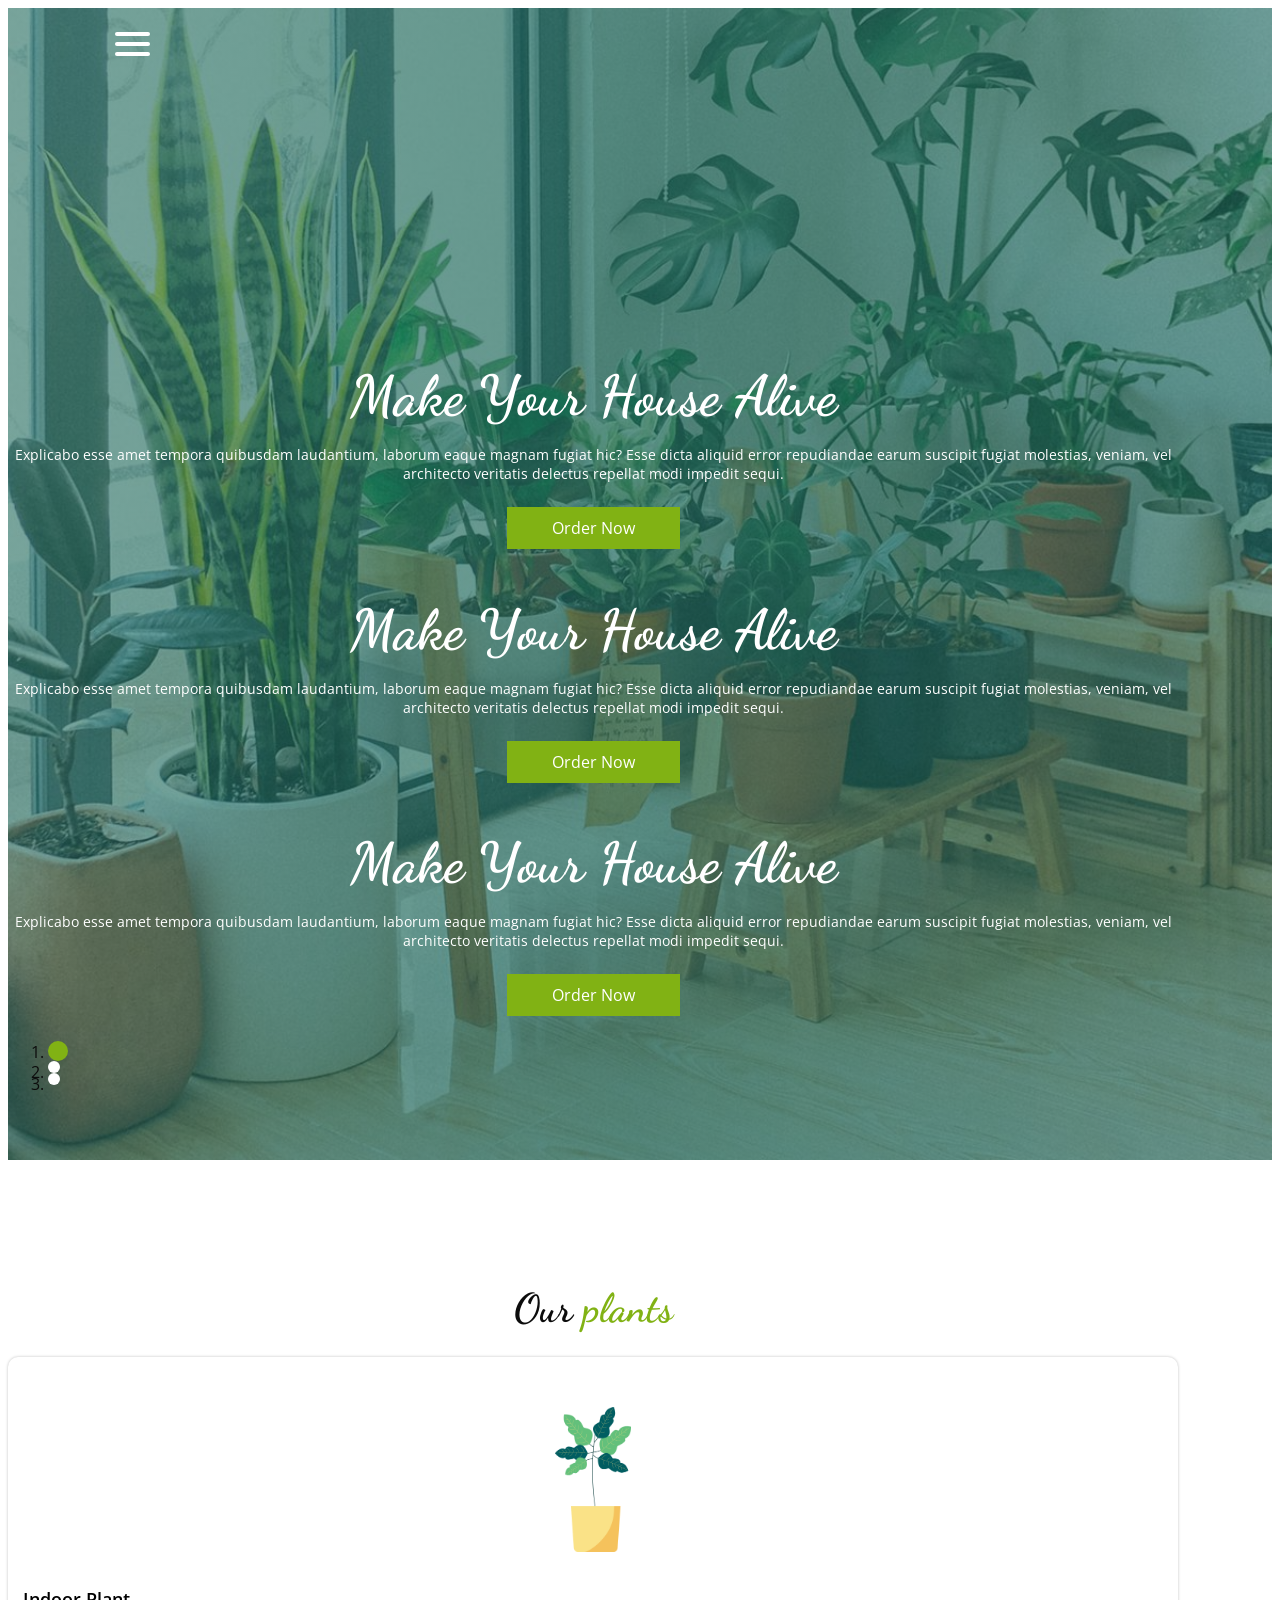
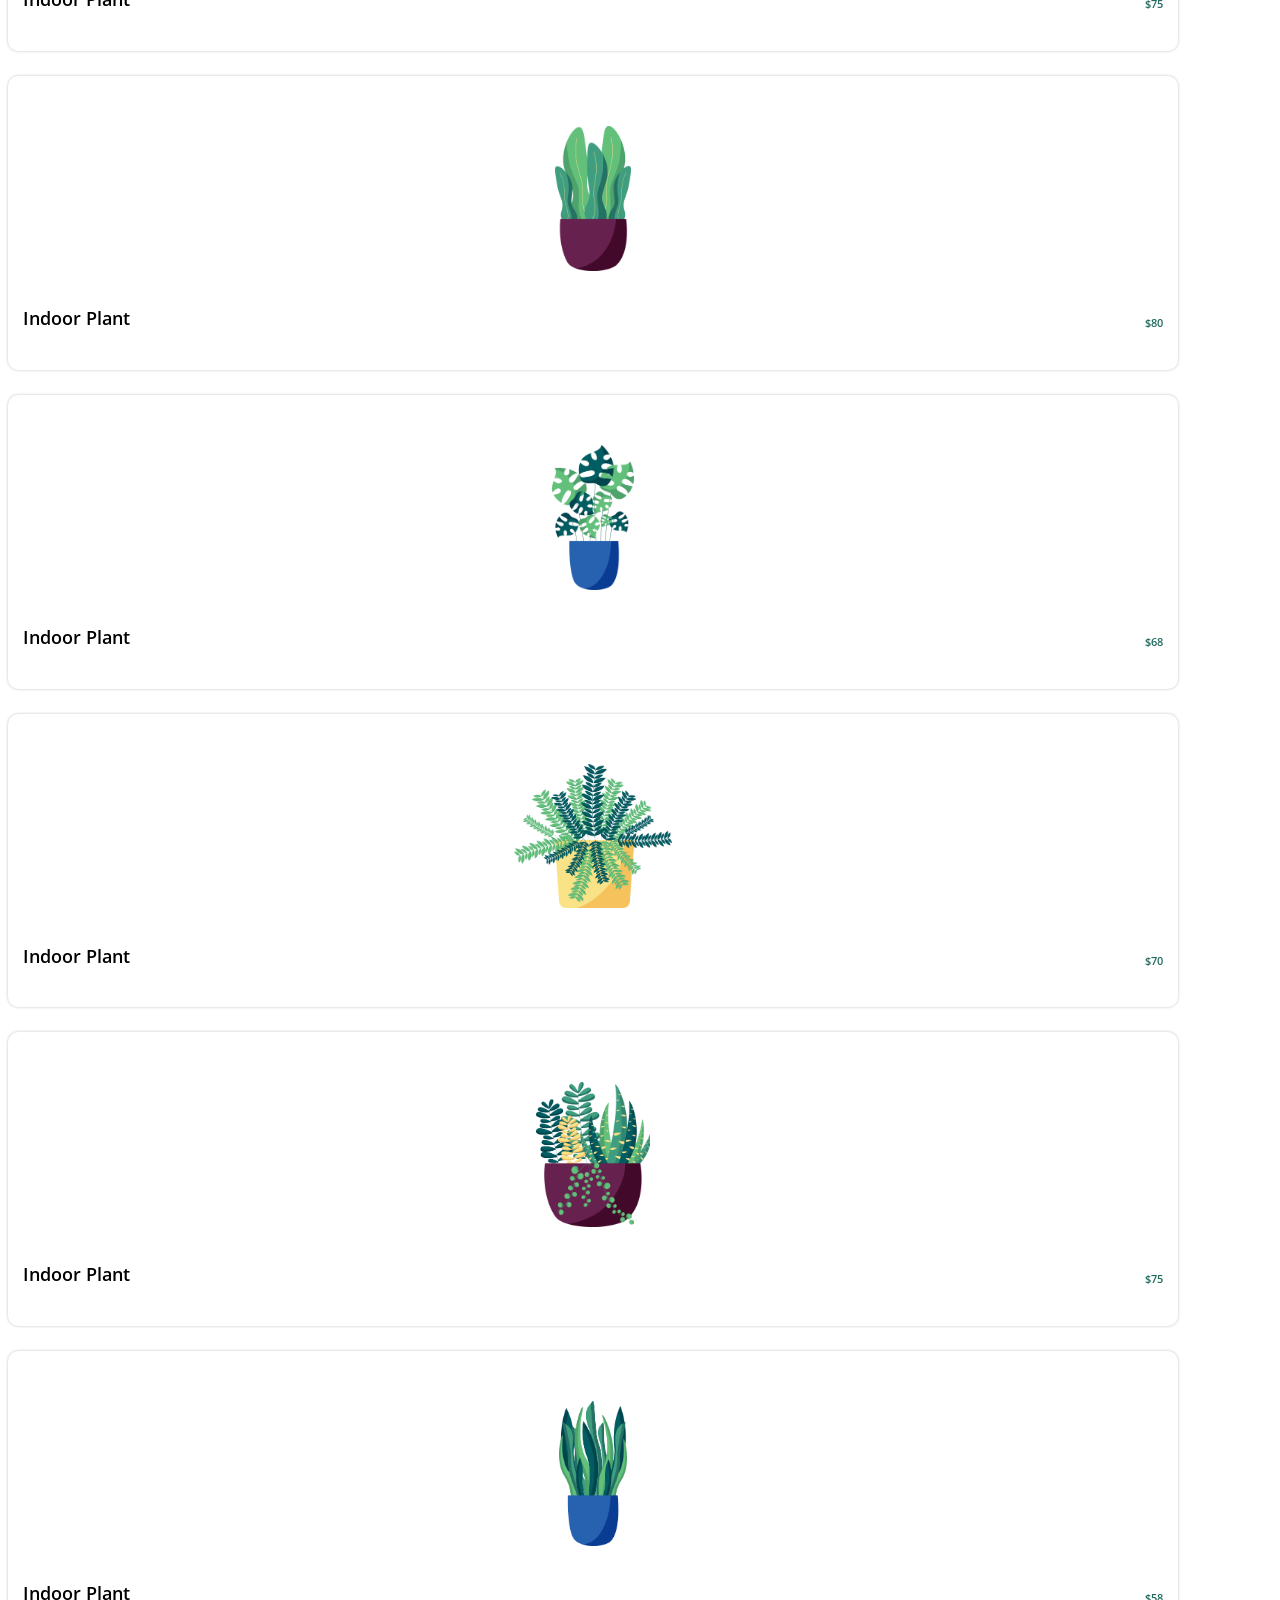
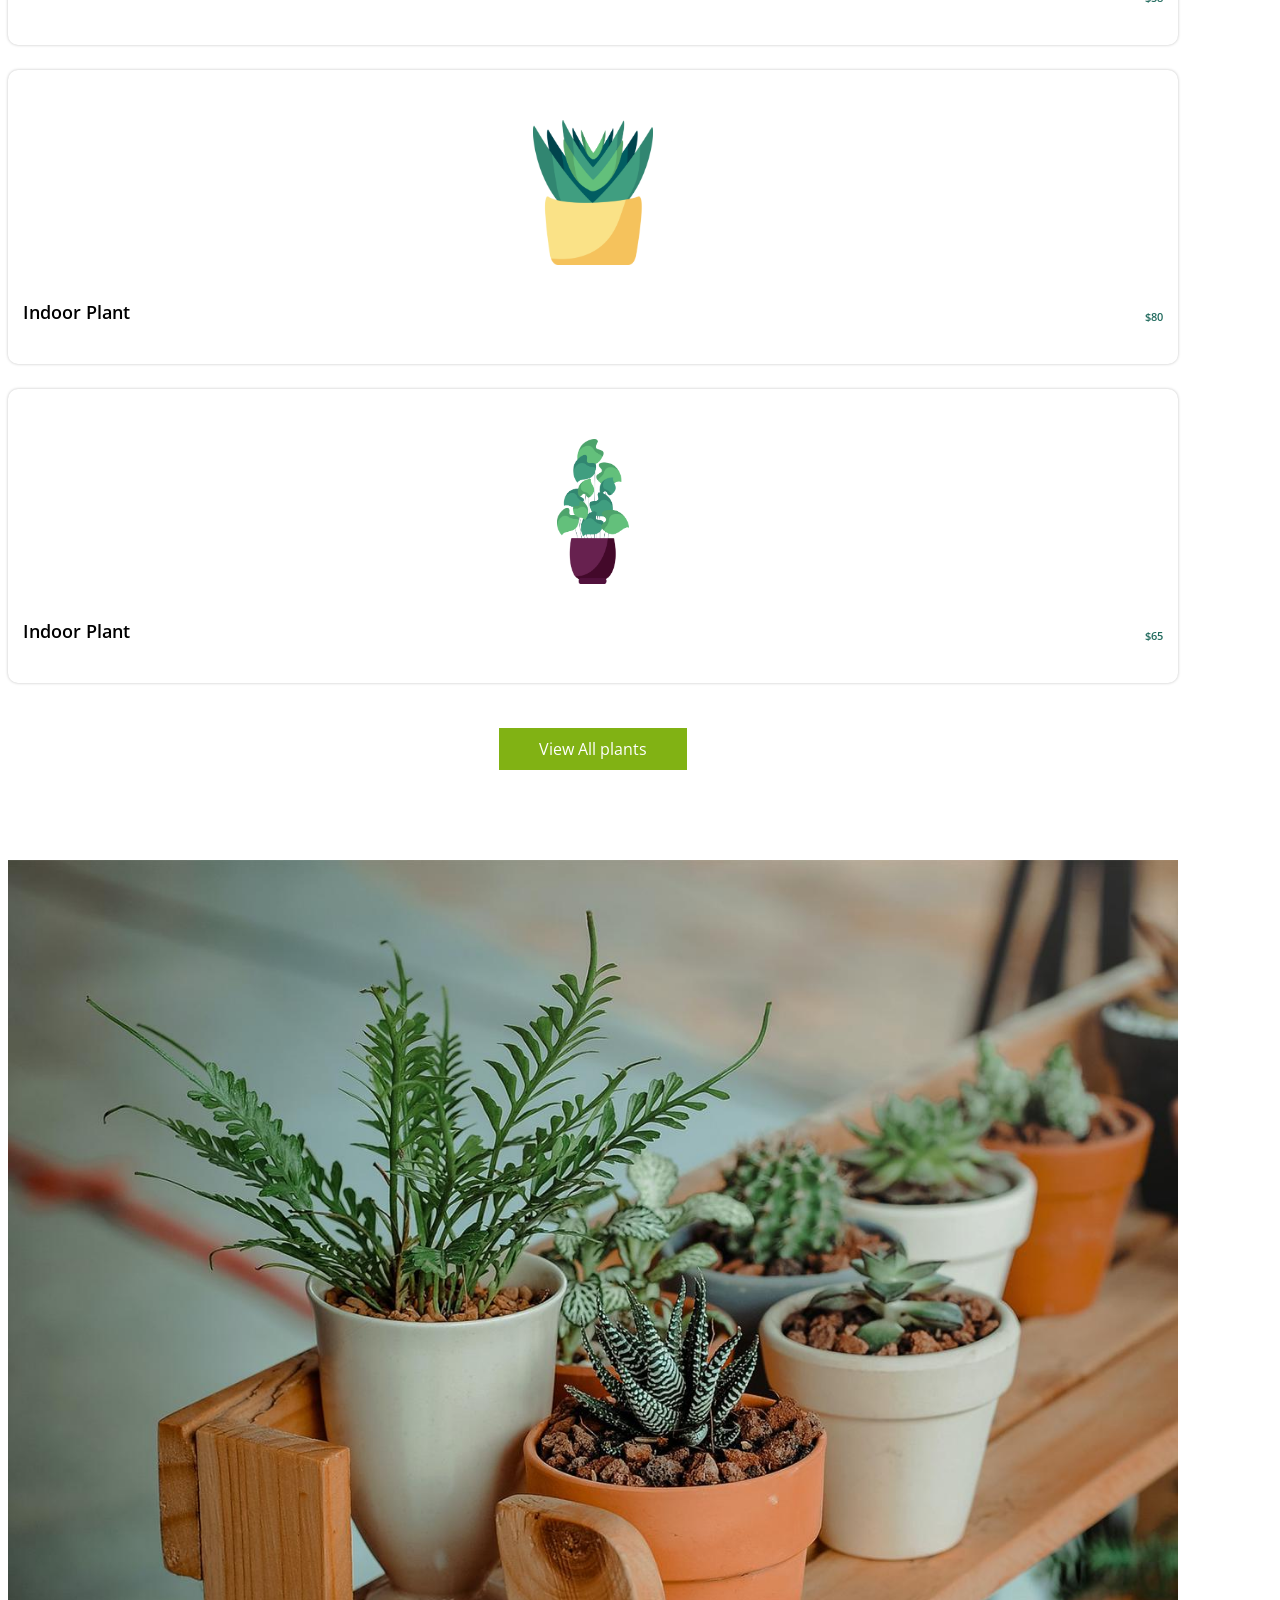
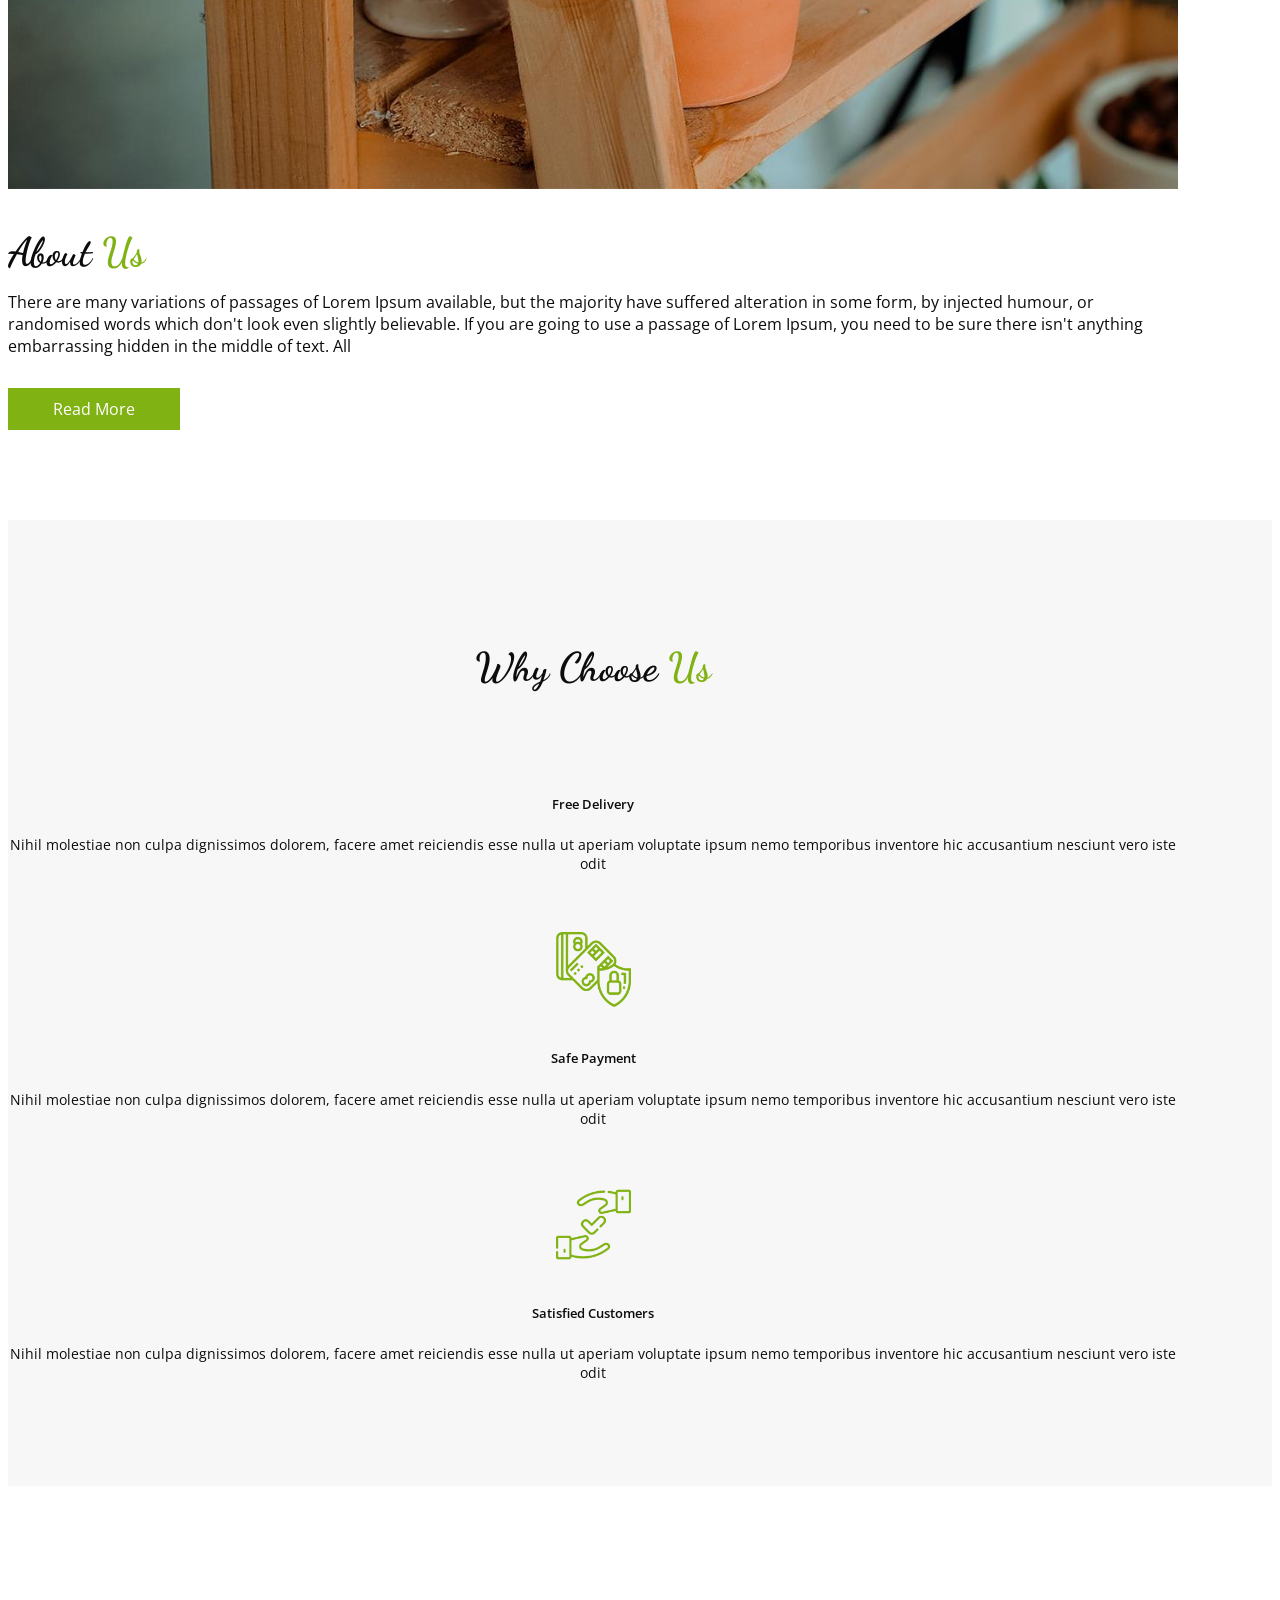
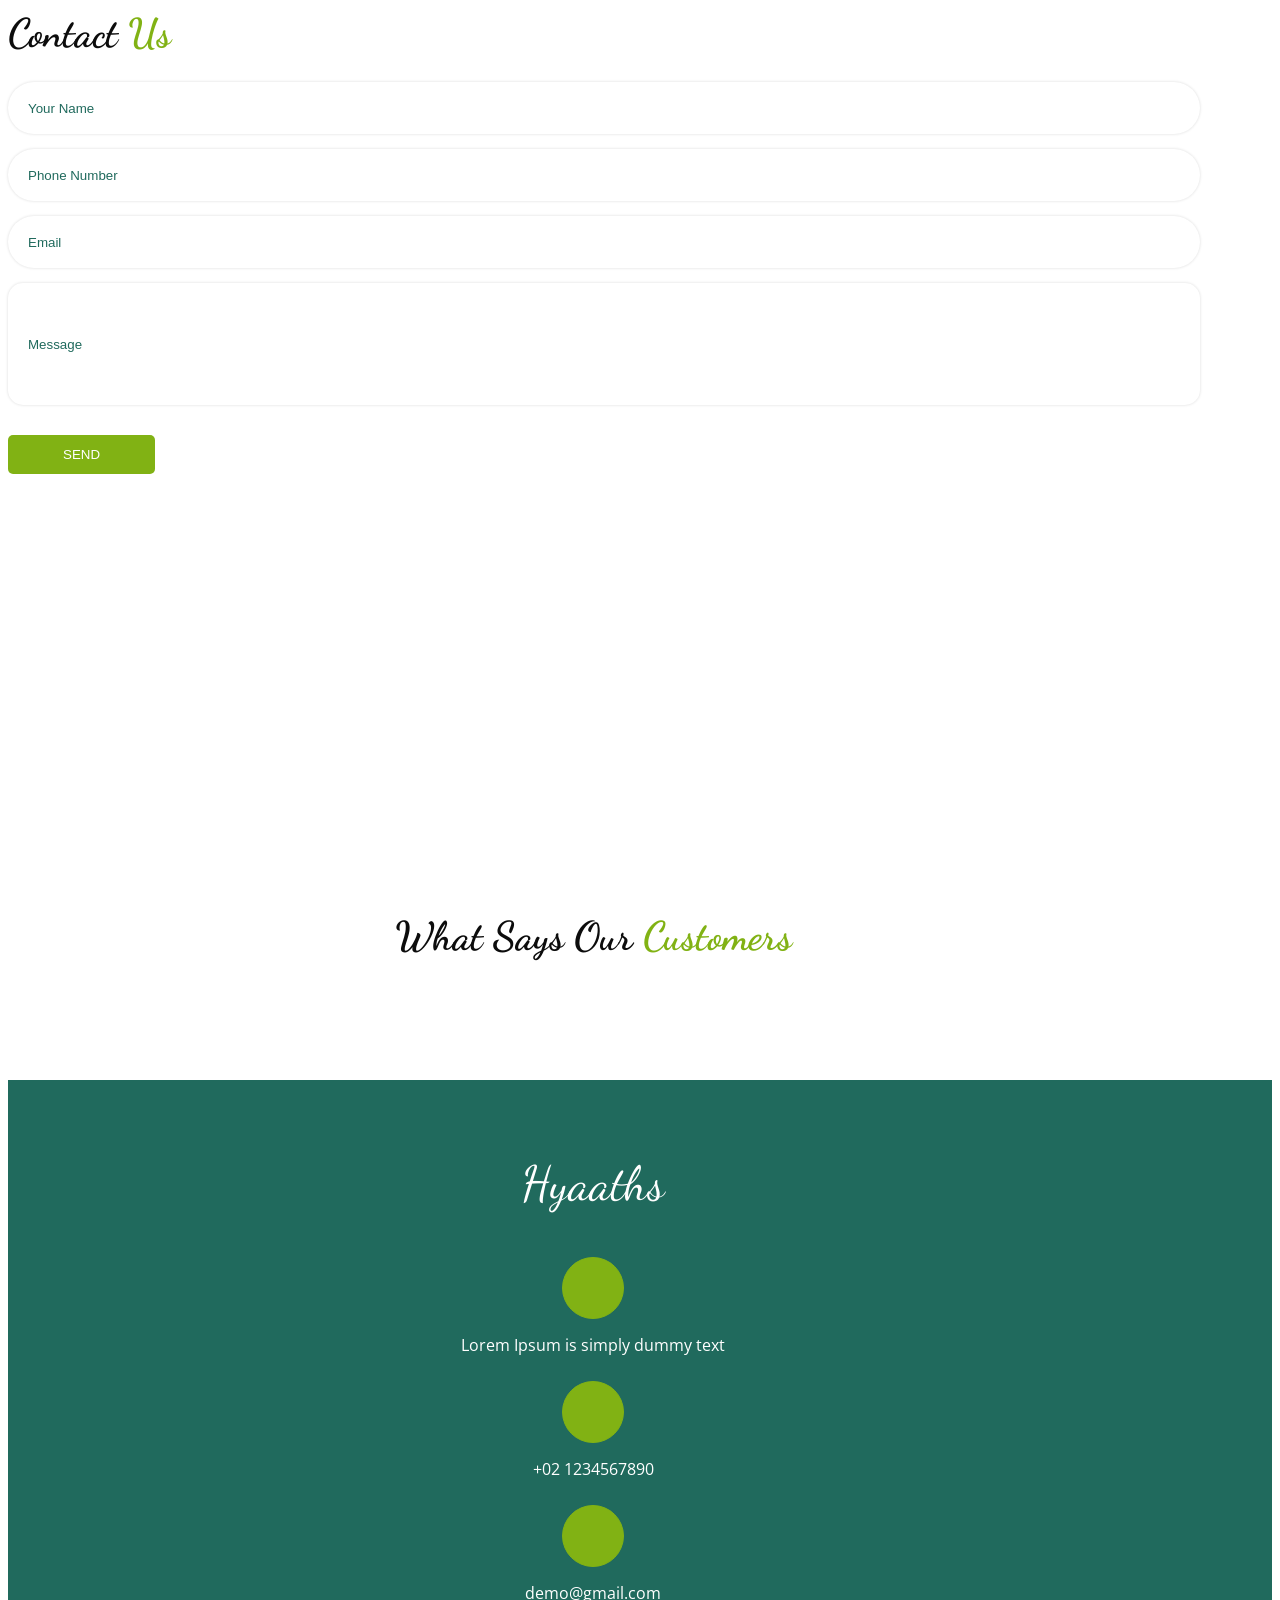
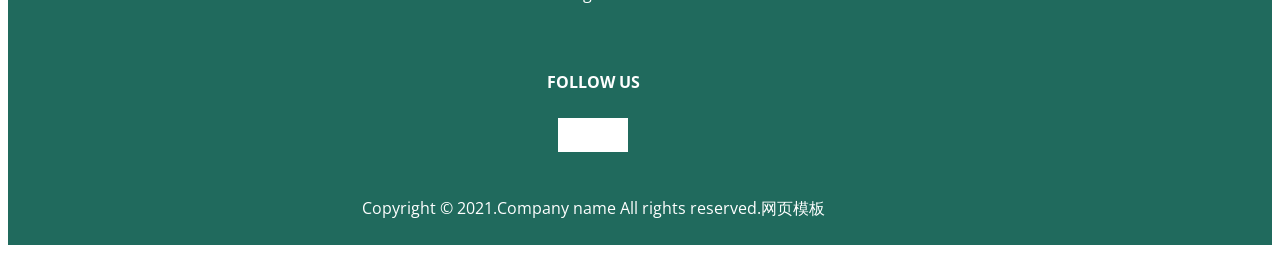
==== a/index.html @ 7c3c5230 "111" ====
<!DOCTYPE html>
<html>

<head>
  <!-- Basic -->
  <meta charset="utf-8" />
  <meta http-equiv="X-UA-Compatible" content="IE=edge" />
  <!-- Mobile Metas -->
  <meta name="viewport" content="width=device-width, initial-scale=1, shrink-to-fit=no" />
  <!-- Site Metas -->
  <meta name="keywords" content="" />
  <meta name="description" content="" />
  <meta name="author" content="" />
  <link rel="shortcut icon" href="images/favicon.png" type="">

  <title> Hyaaths </title>

  <!-- bootstrap core css -->
  <link rel="stylesheet" type="text/css" href="css/bootstrap.css" />

  <!--owl slider stylesheet -->
  <link rel="stylesheet" type="text/css" href="css/owl.carousel.min.css" />

  <!-- font awesome style -->
  <link href="css/font-awesome.min.css" rel="stylesheet" />

  <!-- Custom styles for this template -->
  <link href="css/style.css" rel="stylesheet" />
  <!-- responsive style -->
  <link href="css/responsive.css" rel="stylesheet" />

</head>

<body>

  <div class="hero_area">
    <div class="hero-bg">
      <img src="images/hero-bg.jpg" alt="">
    </div>
    <!-- header section strats -->
    <header class="header_section">
      <div class="container">
        <nav class="navbar navbar-expand-lg custom_nav-container ">
          <a class="navbar-brand" href="index.html">
            <span>
              Hyaaths
            </span>
          </a>

          <button class="navbar-toggler" type="button" data-toggle="collapse" data-target="#navbarSupportedContent" aria-controls="navbarSupportedContent" aria-expanded="false" aria-label="Toggle navigation">
            <span class=""> </span>
          </button>

          <div class="collapse navbar-collapse" id="navbarSupportedContent">
            <ul class="navbar-nav  ">
              <li class="nav-item active">
                <a class="nav-link" href="index.html">Home <span class="sr-only">(current)</span></a>
              </li>
              <li class="nav-item">
                <a class="nav-link" href="about.html"> About</a>
              </li>
              <li class="nav-item">
                <a class="nav-link" href="plants.html">Plants</a>
              </li>
              <li class="nav-item">
                <a class="nav-link" href="contact.html">Contact Us</a>
              </li>
              <li class="nav-item ">
                <a class="nav-link cart-link" href="#">
                  <svg version="1.1" id="Capa_1" xmlns="http://www.w3.org/2000/svg" xmlns:xlink="http://www.w3.org/1999/xlink" x="0px" y="0px" viewBox="0 0 456.029 456.029" style="enable-background:new 0 0 456.029 456.029;" xml:space="preserve">
                    <g>
                      <g>
                        <path d="M345.6,338.862c-29.184,0-53.248,23.552-53.248,53.248c0,29.184,23.552,53.248,53.248,53.248
                     c29.184,0,53.248-23.552,53.248-53.248C398.336,362.926,374.784,338.862,345.6,338.862z" />
                      </g>
                    </g>
                    <g>
                      <g>
                        <path d="M439.296,84.91c-1.024,0-2.56-0.512-4.096-0.512H112.64l-5.12-34.304C104.448,27.566,84.992,10.67,61.952,10.67H20.48
                     C9.216,10.67,0,19.886,0,31.15c0,11.264,9.216,20.48,20.48,20.48h41.472c2.56,0,4.608,2.048,5.12,4.608l31.744,216.064
                     c4.096,27.136,27.648,47.616,55.296,47.616h212.992c26.624,0,49.664-18.944,55.296-45.056l33.28-166.4
                     C457.728,97.71,450.56,86.958,439.296,84.91z" />
                      </g>
                    </g>
                    <g>
                      <g>
                        <path d="M215.04,389.55c-1.024-28.16-24.576-50.688-52.736-50.688c-29.696,1.536-52.224,26.112-51.2,55.296
                     c1.024,28.16,24.064,50.688,52.224,50.688h1.024C193.536,443.31,216.576,418.734,215.04,389.55z" />
                      </g>
                    </g>
                    <g>
                    </g>
                    <g>
                    </g>
                    <g>
                    </g>
                    <g>
                    </g>
                    <g>
                    </g>
                    <g>
                    </g>
                    <g>
                    </g>
                    <g>
                    </g>
                    <g>
                    </g>
                    <g>
                    </g>
                    <g>
                    </g>
                    <g>
                    </g>
                    <g>
                    </g>
                    <g>
                    </g>
                    <g>
                    </g>
                  </svg>
                </a>
              </li>
              <form class="form-inline">
                <button class="btn  my-2 my-sm-0 nav_search-btn" type="submit">
                  <i class="fa fa-search" aria-hidden="true"></i>
                </button>
              </form>
            </ul>
          </div>
        </nav>
      </div>
    </header>
    <!-- end header section -->
    <!-- slider section -->
    <section class="slider_section ">
      <div id="customCarousel1" class="carousel slide" data-ride="carousel">
        <div class="carousel-inner">
          <div class="carousel-item active">
            <div class="container ">
              <div class="row">
                <div class="col-md-7 col-lg-6 mx-auto ">
                  <div class="detail-box">
                    <h1>
                      Make Your House Alive
                    </h1>
                    <p>
                      Explicabo esse amet tempora quibusdam laudantium, laborum eaque magnam fugiat hic? Esse dicta aliquid error repudiandae earum suscipit fugiat molestias, veniam, vel architecto veritatis delectus repellat modi impedit sequi.
                    </p>
                    <div class="btn-box">
                      <a href="" class="btn1">
                        Order Now
                      </a>
                    </div>
                  </div>
                </div>
              </div>
            </div>
          </div>
          <div class="carousel-item ">
            <div class="container ">
              <div class="row">
                <div class="col-md-7 col-lg-6 mx-auto ">
                  <div class="detail-box">
                    <h1>
                      Make Your House Alive
                    </h1>
                    <p>
                      Explicabo esse amet tempora quibusdam laudantium, laborum eaque magnam fugiat hic? Esse dicta aliquid error repudiandae earum suscipit fugiat molestias, veniam, vel architecto veritatis delectus repellat modi impedit sequi.
                    </p>
                    <div class="btn-box">
                      <a href="" class="btn1">
                        Order Now
                      </a>
                    </div>
                  </div>
                </div>
              </div>
            </div>
          </div>
          <div class="carousel-item">
            <div class="container ">
              <div class="row">
                <div class="col-md-7 col-lg-6 mx-auto ">
                  <div class="detail-box">
                    <h1>
                      Make Your House Alive
                    </h1>
                    <p>
                      Explicabo esse amet tempora quibusdam laudantium, laborum eaque magnam fugiat hic? Esse dicta aliquid error repudiandae earum suscipit fugiat molestias, veniam, vel architecto veritatis delectus repellat modi impedit sequi.
                    </p>
                    <div class="btn-box">
                      <a href="" class="btn1">
                        Order Now
                      </a>
                    </div>
                  </div>
                </div>
              </div>
            </div>
          </div>
        </div>
        <div class="container">
          <ol class="carousel-indicators">
            <li data-target="#customCarousel1" data-slide-to="0" class="active"></li>
            <li data-target="#customCarousel1" data-slide-to="1"></li>
            <li data-target="#customCarousel1" data-slide-to="2"></li>
          </ol>
        </div>
      </div>

    </section>
    <!-- end slider section -->
  </div>

  <!-- plant section -->

  <section class="plant_section layout_padding">
    <div class="container">
      <div class="heading_container heading_center">
        <h2>
          Our <span>plants</span>
        </h2>
      </div>
      <div class="row">
        <div class="col-sm-6 col-md-4 col-lg-3">
          <div class="box">
            <div class="option_container">
              <div class="options">
                <a href="">
                  <svg version="1.1" id="Capa_1" xmlns="http://www.w3.org/2000/svg" xmlns:xlink="http://www.w3.org/1999/xlink" x="0px" y="0px" viewBox="0 0 456.029 456.029" style="enable-background:new 0 0 456.029 456.029;" xml:space="preserve">
                    <g>
                      <g>
                        <path d="M345.6,338.862c-29.184,0-53.248,23.552-53.248,53.248c0,29.184,23.552,53.248,53.248,53.248
         c29.184,0,53.248-23.552,53.248-53.248C398.336,362.926,374.784,338.862,345.6,338.862z" />
                      </g>
                    </g>
                    <g>
                      <g>
                        <path d="M439.296,84.91c-1.024,0-2.56-0.512-4.096-0.512H112.64l-5.12-34.304C104.448,27.566,84.992,10.67,61.952,10.67H20.48
         C9.216,10.67,0,19.886,0,31.15c0,11.264,9.216,20.48,20.48,20.48h41.472c2.56,0,4.608,2.048,5.12,4.608l31.744,216.064
         c4.096,27.136,27.648,47.616,55.296,47.616h212.992c26.624,0,49.664-18.944,55.296-45.056l33.28-166.4
         C457.728,97.71,450.56,86.958,439.296,84.91z" />
                      </g>
                    </g>
                    <g>
                      <g>
                        <path d="M215.04,389.55c-1.024-28.16-24.576-50.688-52.736-50.688c-29.696,1.536-52.224,26.112-51.2,55.296
         c1.024,28.16,24.064,50.688,52.224,50.688h1.024C193.536,443.31,216.576,418.734,215.04,389.55z" />
                      </g>
                    </g>
                    <g>
                    </g>
                    <g>
                    </g>
                    <g>
                    </g>
                    <g>
                    </g>
                    <g>
                    </g>
                    <g>
                    </g>
                    <g>
                    </g>
                    <g>
                    </g>
                    <g>
                    </g>
                    <g>
                    </g>
                    <g>
                    </g>
                    <g>
                    </g>
                    <g>
                    </g>
                    <g>
                    </g>
                    <g>
                    </g>
                  </svg>
                </a>
                <a href="">
                  <i class="fa fa-heart-o" aria-hidden="true"></i>
                </a>
              </div>
            </div>
            <div class="img-box">
              <img src="images/p1.png" alt="">
            </div>
            <div class="detail-box">
              <a href="">
                Indoor Plant
              </a>
              <h6>
                $75
              </h6>
            </div>
          </div>
        </div>
        <div class="col-sm-6 col-md-4 col-lg-3">
          <div class="box">
            <div class="option_container">
              <div class="options">
                <a href="">
                  <svg version="1.1" id="Capa_1" xmlns="http://www.w3.org/2000/svg" xmlns:xlink="http://www.w3.org/1999/xlink" x="0px" y="0px" viewBox="0 0 456.029 456.029" style="enable-background:new 0 0 456.029 456.029;" xml:space="preserve">
                    <g>
                      <g>
                        <path d="M345.6,338.862c-29.184,0-53.248,23.552-53.248,53.248c0,29.184,23.552,53.248,53.248,53.248
         c29.184,0,53.248-23.552,53.248-53.248C398.336,362.926,374.784,338.862,345.6,338.862z" />
                      </g>
                    </g>
                    <g>
                      <g>
                        <path d="M439.296,84.91c-1.024,0-2.56-0.512-4.096-0.512H112.64l-5.12-34.304C104.448,27.566,84.992,10.67,61.952,10.67H20.48
         C9.216,10.67,0,19.886,0,31.15c0,11.264,9.216,20.48,20.48,20.48h41.472c2.56,0,4.608,2.048,5.12,4.608l31.744,216.064
         c4.096,27.136,27.648,47.616,55.296,47.616h212.992c26.624,0,49.664-18.944,55.296-45.056l33.28-166.4
         C457.728,97.71,450.56,86.958,439.296,84.91z" />
                      </g>
                    </g>
                    <g>
                      <g>
                        <path d="M215.04,389.55c-1.024-28.16-24.576-50.688-52.736-50.688c-29.696,1.536-52.224,26.112-51.2,55.296
         c1.024,28.16,24.064,50.688,52.224,50.688h1.024C193.536,443.31,216.576,418.734,215.04,389.55z" />
                      </g>
                    </g>
                    <g>
                    </g>
                    <g>
                    </g>
                    <g>
                    </g>
                    <g>
                    </g>
                    <g>
                    </g>
                    <g>
                    </g>
                    <g>
                    </g>
                    <g>
                    </g>
                    <g>
                    </g>
                    <g>
                    </g>
                    <g>
                    </g>
                    <g>
                    </g>
                    <g>
                    </g>
                    <g>
                    </g>
                    <g>
                    </g>
                  </svg>
                </a>
                <a href="">
                  <i class="fa fa-heart-o" aria-hidden="true"></i>
                </a>
              </div>
            </div>
            <div class="img-box">
              <img src="images/p2.png" alt="">
            </div>
            <div class="detail-box">
              <a href="">
                Indoor Plant
              </a>
              <h6>
                $80
              </h6>
            </div>
          </div>
        </div>
        <div class="col-sm-6 col-md-4 col-lg-3">
          <div class="box">
            <div class="option_container">
              <div class="options">
                <a href="">
                  <svg version="1.1" id="Capa_1" xmlns="http://www.w3.org/2000/svg" xmlns:xlink="http://www.w3.org/1999/xlink" x="0px" y="0px" viewBox="0 0 456.029 456.029" style="enable-background:new 0 0 456.029 456.029;" xml:space="preserve">
                    <g>
                      <g>
                        <path d="M345.6,338.862c-29.184,0-53.248,23.552-53.248,53.248c0,29.184,23.552,53.248,53.248,53.248
         c29.184,0,53.248-23.552,53.248-53.248C398.336,362.926,374.784,338.862,345.6,338.862z" />
                      </g>
                    </g>
                    <g>
                      <g>
                        <path d="M439.296,84.91c-1.024,0-2.56-0.512-4.096-0.512H112.64l-5.12-34.304C104.448,27.566,84.992,10.67,61.952,10.67H20.48
         C9.216,10.67,0,19.886,0,31.15c0,11.264,9.216,20.48,20.48,20.48h41.472c2.56,0,4.608,2.048,5.12,4.608l31.744,216.064
         c4.096,27.136,27.648,47.616,55.296,47.616h212.992c26.624,0,49.664-18.944,55.296-45.056l33.28-166.4
         C457.728,97.71,450.56,86.958,439.296,84.91z" />
                      </g>
                    </g>
                    <g>
                      <g>
                        <path d="M215.04,389.55c-1.024-28.16-24.576-50.688-52.736-50.688c-29.696,1.536-52.224,26.112-51.2,55.296
         c1.024,28.16,24.064,50.688,52.224,50.688h1.024C193.536,443.31,216.576,418.734,215.04,389.55z" />
                      </g>
                    </g>
                    <g>
                    </g>
                    <g>
                    </g>
                    <g>
                    </g>
                    <g>
                    </g>
                    <g>
                    </g>
                    <g>
                    </g>
                    <g>
                    </g>
                    <g>
                    </g>
                    <g>
                    </g>
                    <g>
                    </g>
                    <g>
                    </g>
                    <g>
                    </g>
                    <g>
                    </g>
                    <g>
                    </g>
                    <g>
                    </g>
                  </svg>
                </a>
                <a href="">
                  <i class="fa fa-heart-o" aria-hidden="true"></i>
                </a>
              </div>
            </div>
            <div class="img-box">
              <img src="images/p3.png" alt="">
            </div>
            <div class="detail-box">
              <a href="">
                Indoor Plant
              </a>
              <h6>
                $68
              </h6>
            </div>
          </div>
        </div>
        <div class="col-sm-6 col-md-4 col-lg-3">
          <div class="box">
            <div class="option_container">
              <div class="options">
                <a href="">
                  <svg version="1.1" id="Capa_1" xmlns="http://www.w3.org/2000/svg" xmlns:xlink="http://www.w3.org/1999/xlink" x="0px" y="0px" viewBox="0 0 456.029 456.029" style="enable-background:new 0 0 456.029 456.029;" xml:space="preserve">
                    <g>
                      <g>
                        <path d="M345.6,338.862c-29.184,0-53.248,23.552-53.248,53.248c0,29.184,23.552,53.248,53.248,53.248
         c29.184,0,53.248-23.552,53.248-53.248C398.336,362.926,374.784,338.862,345.6,338.862z" />
                      </g>
                    </g>
                    <g>
                      <g>
                        <path d="M439.296,84.91c-1.024,0-2.56-0.512-4.096-0.512H112.64l-5.12-34.304C104.448,27.566,84.992,10.67,61.952,10.67H20.48
         C9.216,10.67,0,19.886,0,31.15c0,11.264,9.216,20.48,20.48,20.48h41.472c2.56,0,4.608,2.048,5.12,4.608l31.744,216.064
         c4.096,27.136,27.648,47.616,55.296,47.616h212.992c26.624,0,49.664-18.944,55.296-45.056l33.28-166.4
         C457.728,97.71,450.56,86.958,439.296,84.91z" />
                      </g>
                    </g>
                    <g>
                      <g>
                        <path d="M215.04,389.55c-1.024-28.16-24.576-50.688-52.736-50.688c-29.696,1.536-52.224,26.112-51.2,55.296
         c1.024,28.16,24.064,50.688,52.224,50.688h1.024C193.536,443.31,216.576,418.734,215.04,389.55z" />
                      </g>
                    </g>
                    <g>
                    </g>
                    <g>
                    </g>
                    <g>
                    </g>
                    <g>
                    </g>
                    <g>
                    </g>
                    <g>
                    </g>
                    <g>
                    </g>
                    <g>
                    </g>
                    <g>
                    </g>
                    <g>
                    </g>
                    <g>
                    </g>
                    <g>
                    </g>
                    <g>
                    </g>
                    <g>
                    </g>
                    <g>
                    </g>
                  </svg>
                </a>
                <a href="">
                  <i class="fa fa-heart-o" aria-hidden="true"></i>
                </a>
              </div>
            </div>
            <div class="img-box">
              <img src="images/p4.png" alt="">
            </div>
            <div class="detail-box">
              <a href="">
                Indoor Plant
              </a>
              <h6>
                $70
              </h6>
            </div>
          </div>
        </div>
        <div class="col-sm-6 col-md-4 col-lg-3">
          <div class="box">
            <div class="option_container">
              <div class="options">
                <a href="">
                  <svg version="1.1" id="Capa_1" xmlns="http://www.w3.org/2000/svg" xmlns:xlink="http://www.w3.org/1999/xlink" x="0px" y="0px" viewBox="0 0 456.029 456.029" style="enable-background:new 0 0 456.029 456.029;" xml:space="preserve">
                    <g>
                      <g>
                        <path d="M345.6,338.862c-29.184,0-53.248,23.552-53.248,53.248c0,29.184,23.552,53.248,53.248,53.248
         c29.184,0,53.248-23.552,53.248-53.248C398.336,362.926,374.784,338.862,345.6,338.862z" />
                      </g>
                    </g>
                    <g>
                      <g>
                        <path d="M439.296,84.91c-1.024,0-2.56-0.512-4.096-0.512H112.64l-5.12-34.304C104.448,27.566,84.992,10.67,61.952,10.67H20.48
         C9.216,10.67,0,19.886,0,31.15c0,11.264,9.216,20.48,20.48,20.48h41.472c2.56,0,4.608,2.048,5.12,4.608l31.744,216.064
         c4.096,27.136,27.648,47.616,55.296,47.616h212.992c26.624,0,49.664-18.944,55.296-45.056l33.28-166.4
         C457.728,97.71,450.56,86.958,439.296,84.91z" />
                      </g>
                    </g>
                    <g>
                      <g>
                        <path d="M215.04,389.55c-1.024-28.16-24.576-50.688-52.736-50.688c-29.696,1.536-52.224,26.112-51.2,55.296
         c1.024,28.16,24.064,50.688,52.224,50.688h1.024C193.536,443.31,216.576,418.734,215.04,389.55z" />
                      </g>
                    </g>
                    <g>
                    </g>
                    <g>
                    </g>
                    <g>
                    </g>
                    <g>
                    </g>
                    <g>
                    </g>
                    <g>
                    </g>
                    <g>
                    </g>
                    <g>
                    </g>
                    <g>
                    </g>
                    <g>
                    </g>
                    <g>
                    </g>
                    <g>
                    </g>
                    <g>
                    </g>
                    <g>
                    </g>
                    <g>
                    </g>
                  </svg>
                </a>
                <a href="">
                  <i class="fa fa-heart-o" aria-hidden="true"></i>
                </a>
              </div>
            </div>
            <div class="img-box">
              <img src="images/p5.png" alt="">
            </div>
            <div class="detail-box">
              <a href="">
                Indoor Plant
              </a>
              <h6>
                $75
              </h6>
            </div>
          </div>
        </div>
        <div class="col-sm-6 col-md-4 col-lg-3">
          <div class="box">
            <div class="option_container">
              <div class="options">
                <a href="">
                  <svg version="1.1" id="Capa_1" xmlns="http://www.w3.org/2000/svg" xmlns:xlink="http://www.w3.org/1999/xlink" x="0px" y="0px" viewBox="0 0 456.029 456.029" style="enable-background:new 0 0 456.029 456.029;" xml:space="preserve">
                    <g>
                      <g>
                        <path d="M345.6,338.862c-29.184,0-53.248,23.552-53.248,53.248c0,29.184,23.552,53.248,53.248,53.248
         c29.184,0,53.248-23.552,53.248-53.248C398.336,362.926,374.784,338.862,345.6,338.862z" />
                      </g>
                    </g>
                    <g>
                      <g>
                        <path d="M439.296,84.91c-1.024,0-2.56-0.512-4.096-0.512H112.64l-5.12-34.304C104.448,27.566,84.992,10.67,61.952,10.67H20.48
         C9.216,10.67,0,19.886,0,31.15c0,11.264,9.216,20.48,20.48,20.48h41.472c2.56,0,4.608,2.048,5.12,4.608l31.744,216.064
         c4.096,27.136,27.648,47.616,55.296,47.616h212.992c26.624,0,49.664-18.944,55.296-45.056l33.28-166.4
         C457.728,97.71,450.56,86.958,439.296,84.91z" />
                      </g>
                    </g>
                    <g>
                      <g>
                        <path d="M215.04,389.55c-1.024-28.16-24.576-50.688-52.736-50.688c-29.696,1.536-52.224,26.112-51.2,55.296
         c1.024,28.16,24.064,50.688,52.224,50.688h1.024C193.536,443.31,216.576,418.734,215.04,389.55z" />
                      </g>
                    </g>
                    <g>
                    </g>
                    <g>
                    </g>
                    <g>
                    </g>
                    <g>
                    </g>
                    <g>
                    </g>
                    <g>
                    </g>
                    <g>
                    </g>
                    <g>
                    </g>
                    <g>
                    </g>
                    <g>
                    </g>
                    <g>
                    </g>
                    <g>
                    </g>
                    <g>
                    </g>
                    <g>
                    </g>
                    <g>
                    </g>
                  </svg>
                </a>
                <a href="">
                  <i class="fa fa-heart-o" aria-hidden="true"></i>
                </a>
              </div>
            </div>
            <div class="img-box">
              <img src="images/p6.png" alt="">
            </div>
            <div class="detail-box">
              <a href="">
                Indoor Plant
              </a>
              <h6>
                $58
              </h6>
            </div>
          </div>
        </div>
        <div class="col-sm-6 col-md-4 col-lg-3">
          <div class="box">
            <div class="option_container">
              <div class="options">
                <a href="">
                  <svg version="1.1" id="Capa_1" xmlns="http://www.w3.org/2000/svg" xmlns:xlink="http://www.w3.org/1999/xlink" x="0px" y="0px" viewBox="0 0 456.029 456.029" style="enable-background:new 0 0 456.029 456.029;" xml:space="preserve">
                    <g>
                      <g>
                        <path d="M345.6,338.862c-29.184,0-53.248,23.552-53.248,53.248c0,29.184,23.552,53.248,53.248,53.248
         c29.184,0,53.248-23.552,53.248-53.248C398.336,362.926,374.784,338.862,345.6,338.862z" />
                      </g>
                    </g>
                    <g>
                      <g>
                        <path d="M439.296,84.91c-1.024,0-2.56-0.512-4.096-0.512H112.64l-5.12-34.304C104.448,27.566,84.992,10.67,61.952,10.67H20.48
         C9.216,10.67,0,19.886,0,31.15c0,11.264,9.216,20.48,20.48,20.48h41.472c2.56,0,4.608,2.048,5.12,4.608l31.744,216.064
         c4.096,27.136,27.648,47.616,55.296,47.616h212.992c26.624,0,49.664-18.944,55.296-45.056l33.28-166.4
         C457.728,97.71,450.56,86.958,439.296,84.91z" />
                      </g>
                    </g>
                    <g>
                      <g>
                        <path d="M215.04,389.55c-1.024-28.16-24.576-50.688-52.736-50.688c-29.696,1.536-52.224,26.112-51.2,55.296
         c1.024,28.16,24.064,50.688,52.224,50.688h1.024C193.536,443.31,216.576,418.734,215.04,389.55z" />
                      </g>
                    </g>
                    <g>
                    </g>
                    <g>
                    </g>
                    <g>
                    </g>
                    <g>
                    </g>
                    <g>
                    </g>
                    <g>
                    </g>
                    <g>
                    </g>
                    <g>
                    </g>
                    <g>
                    </g>
                    <g>
                    </g>
                    <g>
                    </g>
                    <g>
                    </g>
                    <g>
                    </g>
                    <g>
                    </g>
                    <g>
                    </g>
                  </svg>
                </a>
                <a href="">
                  <i class="fa fa-heart-o" aria-hidden="true"></i>
                </a>
              </div>
            </div>
            <div class="img-box">
              <img src="images/p7.png" alt="">
            </div>
            <div class="detail-box">
              <a href="">
                Indoor Plant
              </a>
              <h6>
                $80
              </h6>
            </div>
          </div>
        </div>
        <div class="col-sm-6 col-md-4 col-lg-3">
          <div class="box">
            <div class="option_container">
              <div class="options">
                <a href="">
                  <svg version="1.1" id="Capa_1" xmlns="http://www.w3.org/2000/svg" xmlns:xlink="http://www.w3.org/1999/xlink" x="0px" y="0px" viewBox="0 0 456.029 456.029" style="enable-background:new 0 0 456.029 456.029;" xml:space="preserve">
                    <g>
                      <g>
                        <path d="M345.6,338.862c-29.184,0-53.248,23.552-53.248,53.248c0,29.184,23.552,53.248,53.248,53.248
         c29.184,0,53.248-23.552,53.248-53.248C398.336,362.926,374.784,338.862,345.6,338.862z" />
                      </g>
                    </g>
                    <g>
                      <g>
                        <path d="M439.296,84.91c-1.024,0-2.56-0.512-4.096-0.512H112.64l-5.12-34.304C104.448,27.566,84.992,10.67,61.952,10.67H20.48
         C9.216,10.67,0,19.886,0,31.15c0,11.264,9.216,20.48,20.48,20.48h41.472c2.56,0,4.608,2.048,5.12,4.608l31.744,216.064
         c4.096,27.136,27.648,47.616,55.296,47.616h212.992c26.624,0,49.664-18.944,55.296-45.056l33.28-166.4
         C457.728,97.71,450.56,86.958,439.296,84.91z" />
                      </g>
                    </g>
                    <g>
                      <g>
                        <path d="M215.04,389.55c-1.024-28.16-24.576-50.688-52.736-50.688c-29.696,1.536-52.224,26.112-51.2,55.296
         c1.024,28.16,24.064,50.688,52.224,50.688h1.024C193.536,443.31,216.576,418.734,215.04,389.55z" />
                      </g>
                    </g>
                    <g>
                    </g>
                    <g>
                    </g>
                    <g>
                    </g>
                    <g>
                    </g>
                    <g>
                    </g>
                    <g>
                    </g>
                    <g>
                    </g>
                    <g>
                    </g>
                    <g>
                    </g>
                    <g>
                    </g>
                    <g>
                    </g>
                    <g>
                    </g>
                    <g>
                    </g>
                    <g>
                    </g>
                    <g>
                    </g>
                  </svg>
                </a>
                <a href="">
                  <i class="fa fa-heart-o" aria-hidden="true"></i>
                </a>
              </div>
            </div>
            <div class="img-box">
              <img src="images/p8.png" alt="">
            </div>
            <div class="detail-box">
              <a href="">
                Indoor Plant
              </a>
              <h6>
                $65
              </h6>
            </div>
          </div>
        </div>
      </div>
      <div class="btn-box">
        <a href="">
          View All plants
        </a>
      </div>
    </div>
  </section>

  <!-- end plant section -->

  <!-- about section -->

  <section class="about_section layout_padding-bottom">
    <div class="container  ">
      <div class="row">
        <div class="col-md-6 ">
          <div class="img-box">
            <img src="images/about-img.jpg" alt="">
          </div>
        </div>
        <div class="col-md-6">
          <div class="detail-box">
            <div class="heading_container">
              <h2>
                About <span>Us</span>
              </h2>
            </div>
            <p>
              There are many variations of passages of Lorem Ipsum available, but the majority have suffered alteration
              in some form, by injected humour, or randomised words which don't look even slightly believable. If you
              are going to use a passage of Lorem Ipsum, you need to be sure there isn't anything embarrassing hidden in
              the middle of text. All
            </p>
            <a href="">
              Read More
            </a>
          </div>
        </div>
      </div>
    </div>
  </section>

  <!-- end about section -->

  <!-- why section -->

  <section class="why_section layout_padding">
    <div class="container">
      <div class="heading_container heading_center">
        <h2>
          Why Choose <span>Us</span>
        </h2>
      </div>
      <div class="row">
        <div class="col-md-6 mx-auto">
          <div class="box">
            <div class="img-box">
              <img src="images/w1.png" alt="">
            </div>
            <div class="detail-box">
              <h5>
                Free Delivery
              </h5>
              <p>
                Nihil molestiae non culpa dignissimos dolorem, facere amet reiciendis esse nulla ut aperiam voluptate ipsum nemo temporibus inventore hic accusantium nesciunt vero iste odit
              </p>
            </div>
          </div>
        </div>
        <div class="col-md-6 mx-auto">
          <div class="box">
            <div class="img-box">
              <img src="images/w2.png" alt="">
            </div>
            <div class="detail-box">
              <h5>
                Safe Payment
              </h5>
              <p>
                Nihil molestiae non culpa dignissimos dolorem, facere amet reiciendis esse nulla ut aperiam voluptate ipsum nemo temporibus inventore hic accusantium nesciunt vero iste odit
              </p>
            </div>
          </div>
        </div>
        <div class="col-md-6 mx-auto">
          <div class="box">
            <div class="img-box">
              <img src="images/w3.png" alt="">
            </div>
            <div class="detail-box">
              <h5>
                Satisfied Customers
              </h5>
              <p>
                Nihil molestiae non culpa dignissimos dolorem, facere amet reiciendis esse nulla ut aperiam voluptate ipsum nemo temporibus inventore hic accusantium nesciunt vero iste odit
              </p>
            </div>
          </div>
        </div>
      </div>
    </div>
  </section>

  <!-- end why section -->

  <!-- contact section -->
  <section class="contact_section layout_padding">
    <div class="container">
      <div class="heading_container">
        <h2>
          Contact <span>Us</span>
        </h2>
      </div>
      <div class="row">
        <div class="col-md-6">
          <div class="form_container contact-form">
            <form action="">
              <div>
                <input type="text" placeholder="Your Name" />
              </div>
              <div>
                <input type="text" placeholder="Phone Number" />
              </div>
              <div>
                <input type="email" placeholder="Email" />
              </div>
              <div>
                <input type="text" class="message-box" placeholder="Message" />
              </div>
              <div class="btn_box">
                <button>
                  SEND
                </button>
              </div>
            </form>
          </div>
        </div>
        <div class="col-md-6">
          <div class="map_container">
            <div class="map">
              <div id="googleMap"></div>
            </div>
          </div>
        </div>
      </div>
    </div>
  </section>
  <!-- end contact section -->

  <!-- client section -->

  <section class="client_section layout_padding-bottom">
    <div class="container">
      <div class="heading_container heading_center psudo_white_primary mb_45">
        <h2>
          What Says Our <span>Customers</span>
        </h2>
      </div>
      <div class="carousel-wrap row ">
        <div class="owl-carousel client_owl-carousel">
          <div class="item">
            <div class="box">
              <div class="img-box">
                <img src="images/client1.jpg" alt="" class="box-img">
              </div>
              <div class="detail-box">
                <p>
                  Lorem ipsum dolor sit amet, consectetur adipiscing elit, sed do eiusmod tempor incididunt ut labore et dolore magna aliqua. Ut enim ad minim veniam
                </p>
                <h6>
                  Adam Miller
                </h6>
                <p>
                  magna aliqua
                </p>
              </div>
            </div>
          </div>
          <div class="item">
            <div class="box">
              <div class="img-box">
                <img src="images/client2.jpg" alt="" class="box-img">
              </div>
              <div class="detail-box">
                <p>
                  Lorem ipsum dolor sit amet, consectetur adipiscing elit, sed do eiusmod tempor incididunt ut labore et dolore magna aliqua. Ut enim ad minim veniam
                </p>
                <h6>
                  Lily James
                </h6>
                <p>
                  magna aliqua
                </p>
              </div>
            </div>
          </div>
        </div>
      </div>
    </div>
  </section>

  <!-- end client section -->


  <!-- footer section -->
  <footer class="footer_section">
    <div class="container">
      <a href="" class="footer-brand">
        Hyaaths
      </a>
      <div class="row">
        <div class="col-lg-10 mx-auto">
          <div class="footer_items">
            <div class="row">
              <div class="col-md-4">
                <a href="">
                  <div class="item ">
                    <div class="img-box ">
                      <i class="fa fa-map-marker" aria-hidden="true"></i>
                    </div>
                    <p>
                      Lorem Ipsum is simply dummy text
                    </p>
                  </div>
                </a>
              </div>
              <div class="col-md-4">
                <a href="">
                  <div class="item ">
                    <div class="img-box ">
                      <i class="fa fa-phone" aria-hidden="true"></i>
                    </div>
                    <p>
                      +02 1234567890
                    </p>
                  </div>
                </a>
              </div>
              <div class="col-md-4">
                <a href="">
                  <div class="item ">
                    <div class="img-box">
                      <i class="fa fa-envelope" aria-hidden="true"></i>
                    </div>
                    <p>
                      demo@gmail.com
                    </p>
                  </div>
                </a>
              </div>
            </div>
          </div>
        </div>
      </div>
      <div class="social-box">
        <h4>
          Follow Us
        </h4>
        <div class="box">
          <a href="">
            <i class="fa fa-facebook" aria-hidden="true"></i>
          </a>
          <a href="">
            <i class="fa fa-twitter" aria-hidden="true"></i>
          </a>
          <a href="">
            <i class="fa fa-youtube" aria-hidden="true"></i>
          </a>
          <a href="">
            <i class="fa fa-instagram" aria-hidden="true"></i>
          </a>
        </div>
      </div>
    </div>
    <div class="footer-info">
      <div class="container">
        <p>Copyright &copy; 2021.Company name All rights reserved.<a target="_blank" href="https://sc.chinaz.com/moban/">&#x7F51;&#x9875;&#x6A21;&#x677F;</a></p>
      </div>
    </div>
  </footer>
  <!-- footer section -->
  <!-- jQery -->
  <script src="js/jquery-3.4.1.min.js"></script>
  <!-- popper js -->
  <script src="js/popper.min.js">
  </script>
  <!-- bootstrap js -->
  <script src="js/bootstrap.js"></script>
  <!-- owl slider -->
  <script src="js/owl.carousel.min.js">
  </script>
  <!-- custom js -->
  <script src="js/custom.js"></script>
  <!-- Google Map -->
  <script src="https://maps.googleapis.com/maps/api/js?key=AIzaSyCh39n5U-4IoWpsVGUHWdqB6puEkhRLdmI&callback=myMap">
  </script>
  <!-- End Google Map -->

</body>

</html>
---- a/css/style.css ----
@import url("https://fonts.googleapis.com/css2?family=Dancing+Script:wght@400;500;600;700&family=Open+Sans:wght@400;600;700&display=swap");
body {
  font-family: "Open Sans", sans-serif;
  color: #0c0c0c;
  background-color: #ffffff;
  overflow-x: hidden;
}

.layout_padding {
  padding: 90px 0;
}

.layout_padding2 {
  padding: 75px 0;
}

.layout_padding2-top {
  padding-top: 75px;
}

.layout_padding2-bottom {
  padding-bottom: 75px;
}

.layout_padding-top {
  padding-top: 90px;
}

.layout_padding-bottom {
  padding-bottom: 90px;
}

h1,
h2 {
  font-family: 'Dancing Script', cursive;
}

.heading_container {
  display: -webkit-box;
  display: -ms-flexbox;
  display: flex;
  -webkit-box-orient: vertical;
  -webkit-box-direction: normal;
      -ms-flex-direction: column;
          flex-direction: column;
  -webkit-box-align: start;
      -ms-flex-align: start;
          align-items: flex-start;
}

.heading_container h2 {
  position: relative;
  margin-bottom: 0;
  font-size: 2.5rem;
  font-weight: bold;
}

.heading_container h2 span {
  color: #81b214;
}

.heading_container p {
  margin-top: 10px;
  margin-bottom: 0;
}

.heading_container.heading_center {
  -webkit-box-align: center;
      -ms-flex-align: center;
          align-items: center;
  text-align: center;
}

a,
a:hover,
a:focus {
  text-decoration: none;
}

a:hover,
a:focus {
  color: initial;
}

.btn,
.btn:focus {
  outline: none !important;
  -webkit-box-shadow: none;
          box-shadow: none;
}

/*header section*/
.hero_area {
  position: relative;
  min-height: 100vh;
  display: -webkit-box;
  display: -ms-flexbox;
  display: flex;
  -webkit-box-orient: vertical;
  -webkit-box-direction: normal;
      -ms-flex-direction: column;
          flex-direction: column;
}

.hero_area .hero-bg {
  position: absolute;
  top: 0;
  left: 0;
  width: 100%;
  height: 100%;
}

.hero_area .hero-bg img {
  width: 100%;
  height: 100%;
  -o-object-fit: cover;
     object-fit: cover;
}

.hero_area .hero-bg::before {
  content: "";
  position: absolute;
  top: 0;
  left: 0;
  width: 100%;
  height: 100%;
  background: -webkit-gradient(linear, left top, right top, from(rgba(32, 106, 93, 0.6)), color-stop(rgba(32, 106, 93, 0.7)), to(rgba(32, 106, 93, 0.6)));
  background: linear-gradient(to right, rgba(32, 106, 93, 0.6), rgba(32, 106, 93, 0.7), rgba(32, 106, 93, 0.6));
}

.sub_page .hero_area {
  min-height: auto;
}

.sub_page .hero_area .hero_bg_box {
  display: none;
}

.header_section {
  padding: 15px 0;
}

.header_section .container-fluid {
  padding-right: 25px;
  padding-left: 25px;
}

.navbar-brand {
  font-family: 'Dancing Script', cursive;
}

.navbar-brand span {
  font-weight: bold;
  font-size: 32px;
  color: #ffffff;
}

.custom_nav-container {
  padding: 0;
}

.custom_nav-container .navbar-nav {
  margin-left: auto;
}

.custom_nav-container .navbar-nav .nav-item .nav-link {
  padding: 5px 20px;
  color: #ffffff;
  text-align: center;
  text-transform: uppercase;
  -webkit-transition: all 0.3s;
  transition: all 0.3s;
}

.custom_nav-container .navbar-nav .nav-item .nav-link svg {
  width: 17px;
  height: auto;
  fill: #ffffff;
  margin-bottom: 2px;
}

.custom_nav-container .navbar-nav .nav-item .nav-link:hover {
  color: #81b214;
}

.custom_nav-container .navbar-nav .nav-item .nav-link:hover svg {
  fill: #81b214;
}

.custom_nav-container .navbar-nav .nav-item.active .nav-link {
  color: #ffffff;
  background-color: #81b214;
}

.custom_nav-container .nav_search-btn {
  width: 35px;
  height: 35px;
  padding: 0;
  border: none;
  color: #ffffff;
}

.custom_nav-container .nav_search-btn:hover {
  color: #81b214;
}

.custom_nav-container .navbar-toggler {
  outline: none;
}

.custom_nav-container .navbar-toggler {
  padding: 0;
  width: 37px;
  height: 42px;
  -webkit-transition: all 0.3s;
  transition: all 0.3s;
}

.custom_nav-container .navbar-toggler span {
  display: block;
  width: 35px;
  height: 4px;
  background-color: #ffffff;
  margin: 7px 0;
  -webkit-transition: all 0.3s;
  transition: all 0.3s;
  position: relative;
  border-radius: 5px;
  transition: all 0.3s;
}

.custom_nav-container .navbar-toggler span::before, .custom_nav-container .navbar-toggler span::after {
  content: "";
  position: absolute;
  left: 0;
  height: 100%;
  width: 100%;
  background-color: #ffffff;
  top: -10px;
  border-radius: 5px;
  -webkit-transition: all 0.3s;
  transition: all 0.3s;
}

.custom_nav-container .navbar-toggler span::after {
  top: 10px;
}

.custom_nav-container .navbar-toggler[aria-expanded="true"] {
  -webkit-transform: rotate(360deg);
          transform: rotate(360deg);
}

.custom_nav-container .navbar-toggler[aria-expanded="true"] span {
  -webkit-transform: rotate(45deg);
          transform: rotate(45deg);
}

.custom_nav-container .navbar-toggler[aria-expanded="true"] span::before, .custom_nav-container .navbar-toggler[aria-expanded="true"] span::after {
  -webkit-transform: rotate(90deg);
          transform: rotate(90deg);
  top: 0;
}

/*end header section*/
/* slider section */
.slider_section {
  -webkit-box-flex: 1;
      -ms-flex: 1;
          flex: 1;
  display: -webkit-box;
  display: -ms-flexbox;
  display: flex;
  -webkit-box-align: center;
      -ms-flex-align: center;
          align-items: center;
  position: relative;
  padding: 45px 0 75px 0;
}

.slider_section .row {
  -webkit-box-align: center;
      -ms-flex-align: center;
          align-items: center;
}

.slider_section #customCarousel1 {
  width: 100%;
  position: unset;
}

.slider_section .detail-box {
  color: #ffffff;
  text-align: center;
}

.slider_section .detail-box h1 {
  font-size: 3.5rem;
  font-weight: bold;
  margin-bottom: 15px;
}

.slider_section .detail-box p {
  font-size: 14px;
}

.slider_section .detail-box a {
  display: inline-block;
  padding: 10px 45px;
  background-color: #81b214;
  color: #ffffff;
  border-radius: 0;
  -webkit-transition: all 0.3s;
  transition: all 0.3s;
  border: none;
  margin-top: 10px;
}

.slider_section .detail-box a:hover {
  -webkit-transform: translateY(-3px);
          transform: translateY(-3px);
  -webkit-box-shadow: 2px 2px 5px 0 rgba(0, 0, 0, 0.15);
          box-shadow: 2px 2px 5px 0 rgba(0, 0, 0, 0.15);
}

.slider_section .img-box img {
  width: 100%;
}

.slider_section .carousel-indicators {
  position: unset;
  margin: 25px 0 0 0;
  -webkit-box-pack: center;
      -ms-flex-pack: center;
          justify-content: center;
  -webkit-box-align: center;
      -ms-flex-align: center;
          align-items: center;
}

.slider_section .carousel-indicators li {
  background-color: #ffffff;
  width: 12px;
  height: 12px;
  border-radius: 100%;
  opacity: 1;
}

.slider_section .carousel-indicators li.active {
  width: 20px;
  height: 20px;
  background-color: #81b214;
}

.plant_section .heading_container {
  margin-bottom: 20px;
}

.plant_section .box {
  position: relative;
  margin-top: 25px;
  padding: 15px;
  border-radius: 10px;
  -webkit-transition: all .3s;
  transition: all .3s;
  -webkit-box-shadow: 0 0 3px 0 rgba(0, 0, 0, 0.25);
          box-shadow: 0 0 3px 0 rgba(0, 0, 0, 0.25);
}

.plant_section .box .img-box {
  display: -webkit-box;
  display: -ms-flexbox;
  display: flex;
  -webkit-box-pack: center;
      -ms-flex-pack: center;
          justify-content: center;
  -webkit-box-align: center;
      -ms-flex-align: center;
          align-items: center;
  height: 215px;
}

.plant_section .box .img-box img {
  max-width: 100%;
  max-height: 145px;
  -webkit-transition: all .3s;
  transition: all .3s;
}

.plant_section .box .detail-box {
  text-align: center;
  display: -webkit-box;
  display: -ms-flexbox;
  display: flex;
  -webkit-box-pack: justify;
      -ms-flex-pack: justify;
          justify-content: space-between;
}

.plant_section .box .detail-box a {
  color: #000000;
  font-weight: 600;
  font-size: 18px;
}

.plant_section .box .detail-box h6 {
  margin-top: 10px;
  color: #206a5d;
  font-weight: 600;
}

.plant_section .box:hover img {
  -webkit-transform: scale(1.1);
          transform: scale(1.1);
}

.plant_section .box:hover .option_container {
  opacity: 1;
  visibility: visible;
}

.plant_section .option_container {
  position: absolute;
  top: 0;
  left: 0;
  width: 100%;
  height: 100%;
  display: -webkit-box;
  display: -ms-flexbox;
  display: flex;
  -webkit-box-pack: center;
      -ms-flex-pack: center;
          justify-content: center;
  -webkit-box-align: center;
      -ms-flex-align: center;
          align-items: center;
  background-color: rgba(255, 255, 255, 0.65);
  z-index: 3;
  opacity: 0;
  visibility: hidden;
  -webkit-transition: all .2s;
  transition: all .2s;
}

.plant_section .options {
  position: relative;
  display: -webkit-box;
  display: -ms-flexbox;
  display: flex;
  -webkit-box-pack: justify;
      -ms-flex-pack: justify;
          justify-content: space-between;
  width: 175px;
  background-color: #ffffff;
  border: 1px solid #f5f6f7;
  -webkit-box-shadow: 0 0 3px rgba(0, 0, 0, 0.05);
          box-shadow: 0 0 3px rgba(0, 0, 0, 0.05);
  padding: 10px 35px;
  border-radius: 10px;
}

.plant_section .options a {
  color: #81b214;
}

.plant_section .options a svg {
  width: 20px;
  height: auto;
  fill: #81b214;
}

.plant_section .options::before {
  content: "";
  position: absolute;
  top: 50%;
  left: 50%;
  width: 1px;
  height: calc(100% - 20px);
  background-color: #000000;
  -webkit-transform: translate(-50%, -50%);
          transform: translate(-50%, -50%);
}

.plant_section .btn-box {
  display: -webkit-box;
  display: -ms-flexbox;
  display: flex;
  -webkit-box-pack: center;
      -ms-flex-pack: center;
          justify-content: center;
  margin-top: 45px;
}

.plant_section .btn-box a {
  display: inline-block;
  padding: 10px 40px;
  background-color: #81b214;
  color: #ffffff;
  border-radius: 0;
  -webkit-transition: all 0.3s;
  transition: all 0.3s;
  border: none;
}

.plant_section .btn-box a:hover {
  -webkit-transform: translateY(-3px);
          transform: translateY(-3px);
  -webkit-box-shadow: 2px 2px 5px 0 rgba(0, 0, 0, 0.15);
          box-shadow: 2px 2px 5px 0 rgba(0, 0, 0, 0.15);
}

.about_section .heading_container {
  margin-bottom: 15px;
}

.about_section .row {
  -webkit-box-align: center;
      -ms-flex-align: center;
          align-items: center;
}

.about_section .img-box img {
  max-width: 100%;
}

.about_section .detail-box h3 {
  font-weight: bold;
}

.about_section .detail-box p {
  margin-top: 15px;
}

.about_section .detail-box a {
  display: inline-block;
  padding: 10px 45px;
  background-color: #81b214;
  color: #ffffff;
  border-radius: 0px;
  -webkit-transition: all 0.3s;
  transition: all 0.3s;
  border: none;
  margin-top: 15px;
}

.about_section .detail-box a:hover {
  -webkit-transform: translateY(-3px);
          transform: translateY(-3px);
  -webkit-box-shadow: 2px 2px 5px 0 rgba(0, 0, 0, 0.15);
          box-shadow: 2px 2px 5px 0 rgba(0, 0, 0, 0.15);
}

.why_section {
  background-color: #f7f7f8;
}

.why_section .box {
  display: -webkit-box;
  display: -ms-flexbox;
  display: flex;
  -webkit-box-orient: vertical;
  -webkit-box-direction: normal;
      -ms-flex-direction: column;
          flex-direction: column;
  -webkit-box-align: center;
      -ms-flex-align: center;
          align-items: center;
  text-align: center;
  margin-top: 45px;
}

.why_section .box .img-box {
  margin-bottom: 15px;
}

.why_section .box .img-box img {
  max-width: 75px;
  max-height: 75px;
  -webkit-filter: invert(61%) sepia(77%) saturate(617%) hue-rotate(34deg) brightness(91%) contrast(84%);
          filter: invert(61%) sepia(77%) saturate(617%) hue-rotate(34deg) brightness(91%) contrast(84%);
}

.why_section .box h5 {
  font-weight: 600;
}

.why_section .box p {
  font-size: 14px;
}

.contact_section {
  position: relative;
}

.contact_section .heading_container {
  margin-bottom: 25px;
}

.contact_section .form_container input {
  width: 100%;
  border: none;
  height: 50px;
  margin-bottom: 15px;
  padding-left: 20px;
  outline: none;
  color: #101010;
  border-radius: 45px;
  -webkit-box-shadow: 0 0 3px 0 rgba(0, 0, 0, 0.15);
          box-shadow: 0 0 3px 0 rgba(0, 0, 0, 0.15);
}

.contact_section .form_container input::-webkit-input-placeholder {
  color: #206a5d;
}

.contact_section .form_container input:-ms-input-placeholder {
  color: #206a5d;
}

.contact_section .form_container input::-ms-input-placeholder {
  color: #206a5d;
}

.contact_section .form_container input::placeholder {
  color: #206a5d;
}

.contact_section .form_container input.message-box {
  height: 120px;
  border-radius: 15px;
}

.contact_section .form_container button {
  margin-top: 15px;
  border: none;
  text-transform: uppercase;
  display: inline-block;
  padding: 12px 55px;
  background-color: #81b214;
  color: #ffffff;
  border-radius: 5px;
  -webkit-transition: all 0.3s;
  transition: all 0.3s;
  border: none;
}

.contact_section .form_container button:hover {
  -webkit-transform: translateY(-3px);
          transform: translateY(-3px);
  -webkit-box-shadow: 2px 2px 5px 0 rgba(0, 0, 0, 0.15);
          box-shadow: 2px 2px 5px 0 rgba(0, 0, 0, 0.15);
}

.contact_section .map_container {
  height: 315px;
  border-radius: 25px;
  overflow: hidden;
  display: -webkit-box;
  display: -ms-flexbox;
  display: flex;
  -webkit-box-align: stretch;
      -ms-flex-align: stretch;
          align-items: stretch;
  padding: 0;
}

.contact_section .map_container .map {
  height: 100%;
  -webkit-box-flex: 1;
      -ms-flex: 1;
          flex: 1;
}

.contact_section .map_container .map #googleMap {
  height: 100%;
}

/* client section start */
.client_section .heading_container {
  margin-bottom: 30px;
}

.client_section .box {
  display: -webkit-box;
  display: -ms-flexbox;
  display: flex;
  -webkit-box-orient: vertical;
  -webkit-box-direction: normal;
      -ms-flex-direction: column;
          flex-direction: column;
  margin: 15px;
}

.client_section .box .img-box {
  position: relative;
  display: -webkit-box;
  display: -ms-flexbox;
  display: flex;
  -webkit-box-pack: center;
      -ms-flex-pack: center;
          justify-content: center;
  -webkit-box-align: center;
      -ms-flex-align: center;
          align-items: center;
  width: 105px;
  margin-bottom: -50px;
  margin-left: 25px;
  position: relative;
}

.client_section .box .img-box img {
  border-radius: 100%;
  border: 5px solid #efefef;
}

.client_section .box .detail-box {
  background-color: #ffffff;
  padding: 60px 25px 15px 25px;
  border: 5px solid #efefef;
}

.client_section .box .detail-box h6 {
  font-weight: 600;
  font-size: 18px;
  margin: 15px 0 5px 0;
}

.client_section .box .detail-box p {
  margin-bottom: 0;
  font-size: 15px;
  margin-bottom: 10px;
}

.client_section .owl-carousel .owl-nav {
  display: -webkit-box;
  display: -ms-flexbox;
  display: flex;
  -webkit-box-pack: center;
      -ms-flex-pack: center;
          justify-content: center;
  margin-top: 45px;
  padding: 0 15px;
}

.client_section .owl-carousel .owl-nav .owl-prev,
.client_section .owl-carousel .owl-nav .owl-next {
  width: 45px;
  height: 45px;
  background-color: #81b214;
  color: #ffffff;
  outline: none;
  bottom: 0px;
  font-size: 24px;
  margin: 0 5px;
}

/* client section end */
/* footer section*/
.footer_section {
  background-color: #206a5d;
  padding-top: 75px;
  text-align: center;
  color: #fff;
}

.footer_section .footer-brand {
  font-size: 3rem;
  font-family: 'Dancing Script', cursive;
  color: #ffffff;
  display: inline-block;
  margin-bottom: 20px;
}

.footer_section h4 {
  text-transform: uppercase;
  font-weight: bold;
  margin-bottom: 25px;
}

.footer_section .social-box {
  display: -webkit-box;
  display: -ms-flexbox;
  display: flex;
  -webkit-box-orient: vertical;
  -webkit-box-direction: normal;
      -ms-flex-direction: column;
          flex-direction: column;
  -webkit-box-align: center;
      -ms-flex-align: center;
          align-items: center;
  margin-top: 45px;
}

.footer_section .social-box .box {
  background-color: #ffffff;
  padding: 5px 15px;
}

.footer_section .social-box a {
  margin: 0 5px;
  color: #81b214;
}

.footer_section .social-box a i {
  font-size: 18px;
}

.footer_section .social-box a:hover {
  color: #206a5d;
}

.footer_items a {
  position: relative;
}

.footer_items .item {
  display: -webkit-box;
  display: -ms-flexbox;
  display: flex;
  -webkit-box-orient: vertical;
  -webkit-box-direction: normal;
      -ms-flex-direction: column;
          flex-direction: column;
  -webkit-box-align: center;
      -ms-flex-align: center;
          align-items: center;
  text-align: center;
  margin-top: 25px;
}

.footer_items .item .img-box {
  width: 60px;
  height: 60px;
  border-radius: 100%;
  background-color: #ffffff;
  background-repeat: no-repeat;
  background-position: center;
  text-align: center;
  line-height: 65px;
  background-color: #81b214;
  border: 1px solid #81b214;
  color: #ffffff;
  -webkit-transition: all .3s;
  transition: all .3s;
}

.footer_items .item .img-box i {
  font-size: 24px;
}

.footer_items .item p {
  margin-top: 15px;
  color: #fff;
  margin-bottom: 0;
}

.footer_items .item:hover .img-box {
  background-color: transparent;
  color: #81b214;
}

.footer-info {
  text-align: center;
  margin-top: 45px;
}

.footer-info p {
  color: #ffffff;
  margin: 0;
  padding-bottom: 25px;
}

.footer-info p a {
  color: inherit;
}
/*# sourceMappingURL=style.css.map */
---- a/css/responsive.css ----
@media (max-width: 1300px) {}

@media (max-width: 1120px) {}

@media (max-width: 992px) {
  .hero_area {
    min-height: auto;
  }

  .custom_nav-container .navbar-nav {
    padding-top: 15px;
    align-items: center;
  }


  .custom_nav-container .navbar-nav .nav-item .nav-link {
    padding: 5px 25px;
    margin: 5px 0;
  }

  .slider_section .carousel-indicators {
    margin-top: 45px;
  }

}

@media (max-width: 767px) {


  .about_section .detail-box,
  .contact_section .map_container {
    margin-top: 45px;
  }

}

@media (max-width: 576px) {}

@media (max-width: 480px) {}

@media (max-width: 420px) {}

@media (max-width: 376px) {
  .slider_section .detail-box h1 {
    font-size: 3rem;
  }
}

@media (min-width: 1200px) {
  .container {
    max-width: 1170px;
  }
}


@media (min-width:576px) and (max-width:991px) {}
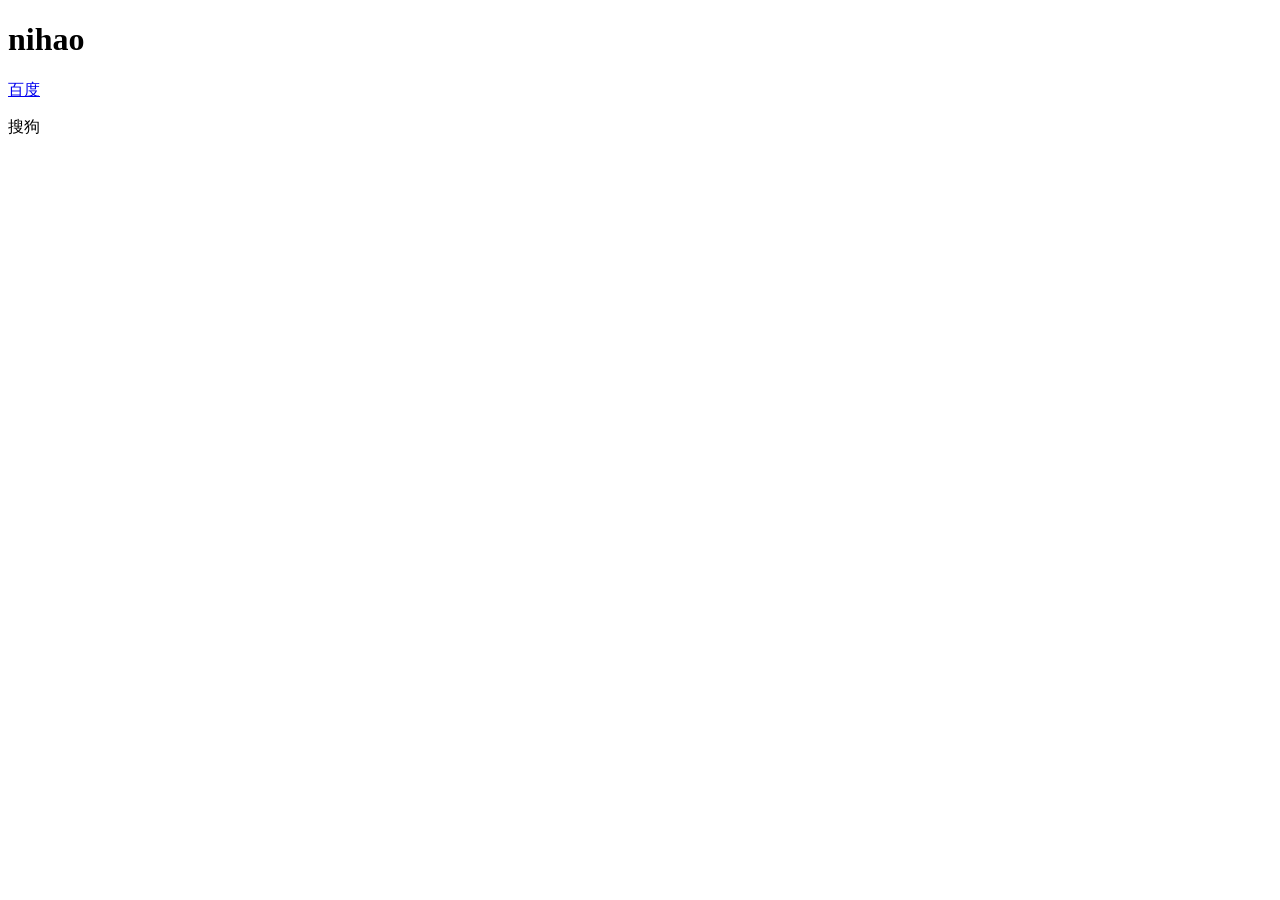
==== commit a0db09d9: "111" ====
--- a/a/index.html
+++ b/a/index.html
@@ -1,1135 +1,14 @@
-<!DOCTYPE html>
-<html>
-
-<head>
-  <!-- Basic -->
-  <meta charset="utf-8" />
-  <meta http-equiv="X-UA-Compatible" content="IE=edge" />
-  <!-- Mobile Metas -->
-  <meta name="viewport" content="width=device-width, initial-scale=1, shrink-to-fit=no" />
-  <!-- Site Metas -->
-  <meta name="keywords" content="" />
-  <meta name="description" content="" />
-  <meta name="author" content="" />
-  <link rel="shortcut icon" href="images/favicon.png" type="">
-
-  <title> Hyaaths </title>
-
-  <!-- bootstrap core css -->
-  <link rel="stylesheet" type="text/css" href="css/bootstrap.css" />
-
-  <!--owl slider stylesheet -->
-  <link rel="stylesheet" type="text/css" href="css/owl.carousel.min.css" />
-
-  <!-- font awesome style -->
-  <link href="css/font-awesome.min.css" rel="stylesheet" />
-
-  <!-- Custom styles for this template -->
-  <link href="css/style.css" rel="stylesheet" />
-  <!-- responsive style -->
-  <link href="css/responsive.css" rel="stylesheet" />
-
-</head>
-
-<body>
-
-  <div class="hero_area">
-    <div class="hero-bg">
-      <img src="images/hero-bg.jpg" alt="">
-    </div>
-    <!-- header section strats -->
-    <header class="header_section">
-      <div class="container">
-        <nav class="navbar navbar-expand-lg custom_nav-container ">
-          <a class="navbar-brand" href="index.html">
-            <span>
-              Hyaaths
-            </span>
-          </a>
-
-          <button class="navbar-toggler" type="button" data-toggle="collapse" data-target="#navbarSupportedContent" aria-controls="navbarSupportedContent" aria-expanded="false" aria-label="Toggle navigation">
-            <span class=""> </span>
-          </button>
-
-          <div class="collapse navbar-collapse" id="navbarSupportedContent">
-            <ul class="navbar-nav  ">
-              <li class="nav-item active">
-                <a class="nav-link" href="index.html">Home <span class="sr-only">(current)</span></a>
-              </li>
-              <li class="nav-item">
-                <a class="nav-link" href="about.html"> About</a>
-              </li>
-              <li class="nav-item">
-                <a class="nav-link" href="plants.html">Plants</a>
-              </li>
-              <li class="nav-item">
-                <a class="nav-link" href="contact.html">Contact Us</a>
-              </li>
-              <li class="nav-item ">
-                <a class="nav-link cart-link" href="#">
-                  <svg version="1.1" id="Capa_1" xmlns="http://www.w3.org/2000/svg" xmlns:xlink="http://www.w3.org/1999/xlink" x="0px" y="0px" viewBox="0 0 456.029 456.029" style="enable-background:new 0 0 456.029 456.029;" xml:space="preserve">
-                    <g>
-                      <g>
-                        <path d="M345.6,338.862c-29.184,0-53.248,23.552-53.248,53.248c0,29.184,23.552,53.248,53.248,53.248
-                     c29.184,0,53.248-23.552,53.248-53.248C398.336,362.926,374.784,338.862,345.6,338.862z" />
-                      </g>
-                    </g>
-                    <g>
-                      <g>
-                        <path d="M439.296,84.91c-1.024,0-2.56-0.512-4.096-0.512H112.64l-5.12-34.304C104.448,27.566,84.992,10.67,61.952,10.67H20.48
-                     C9.216,10.67,0,19.886,0,31.15c0,11.264,9.216,20.48,20.48,20.48h41.472c2.56,0,4.608,2.048,5.12,4.608l31.744,216.064
-                     c4.096,27.136,27.648,47.616,55.296,47.616h212.992c26.624,0,49.664-18.944,55.296-45.056l33.28-166.4
-                     C457.728,97.71,450.56,86.958,439.296,84.91z" />
-                      </g>
-                    </g>
-                    <g>
-                      <g>
-                        <path d="M215.04,389.55c-1.024-28.16-24.576-50.688-52.736-50.688c-29.696,1.536-52.224,26.112-51.2,55.296
-                     c1.024,28.16,24.064,50.688,52.224,50.688h1.024C193.536,443.31,216.576,418.734,215.04,389.55z" />
-                      </g>
-                    </g>
-                    <g>
-                    </g>
-                    <g>
-                    </g>
-                    <g>
-                    </g>
-                    <g>
-                    </g>
-                    <g>
-                    </g>
-                    <g>
-                    </g>
-                    <g>
-                    </g>
-                    <g>
-                    </g>
-                    <g>
-                    </g>
-                    <g>
-                    </g>
-                    <g>
-                    </g>
-                    <g>
-                    </g>
-                    <g>
-                    </g>
-                    <g>
-                    </g>
-                    <g>
-                    </g>
-                  </svg>
-                </a>
-              </li>
-              <form class="form-inline">
-                <button class="btn  my-2 my-sm-0 nav_search-btn" type="submit">
-                  <i class="fa fa-search" aria-hidden="true"></i>
-                </button>
-              </form>
-            </ul>
-          </div>
-        </nav>
-      </div>
-    </header>
-    <!-- end header section -->
-    <!-- slider section -->
-    <section class="slider_section ">
-      <div id="customCarousel1" class="carousel slide" data-ride="carousel">
-        <div class="carousel-inner">
-          <div class="carousel-item active">
-            <div class="container ">
-              <div class="row">
-                <div class="col-md-7 col-lg-6 mx-auto ">
-                  <div class="detail-box">
-                    <h1>
-                      Make Your House Alive
-                    </h1>
-                    <p>
-                      Explicabo esse amet tempora quibusdam laudantium, laborum eaque magnam fugiat hic? Esse dicta aliquid error repudiandae earum suscipit fugiat molestias, veniam, vel architecto veritatis delectus repellat modi impedit sequi.
-                    </p>
-                    <div class="btn-box">
-                      <a href="" class="btn1">
-                        Order Now
-                      </a>
-                    </div>
-                  </div>
-                </div>
-              </div>
-            </div>
-          </div>
-          <div class="carousel-item ">
-            <div class="container ">
-              <div class="row">
-                <div class="col-md-7 col-lg-6 mx-auto ">
-                  <div class="detail-box">
-                    <h1>
-                      Make Your House Alive
-                    </h1>
-                    <p>
-                      Explicabo esse amet tempora quibusdam laudantium, laborum eaque magnam fugiat hic? Esse dicta aliquid error repudiandae earum suscipit fugiat molestias, veniam, vel architecto veritatis delectus repellat modi impedit sequi.
-                    </p>
-                    <div class="btn-box">
-                      <a href="" class="btn1">
-                        Order Now
-                      </a>
-                    </div>
-                  </div>
-                </div>
-              </div>
-            </div>
-          </div>
-          <div class="carousel-item">
-            <div class="container ">
-              <div class="row">
-                <div class="col-md-7 col-lg-6 mx-auto ">
-                  <div class="detail-box">
-                    <h1>
-                      Make Your House Alive
-                    </h1>
-                    <p>
-                      Explicabo esse amet tempora quibusdam laudantium, laborum eaque magnam fugiat hic? Esse dicta aliquid error repudiandae earum suscipit fugiat molestias, veniam, vel architecto veritatis delectus repellat modi impedit sequi.
-                    </p>
-                    <div class="btn-box">
-                      <a href="" class="btn1">
-                        Order Now
-                      </a>
-                    </div>
-                  </div>
-                </div>
-              </div>
-            </div>
-          </div>
-        </div>
-        <div class="container">
-          <ol class="carousel-indicators">
-            <li data-target="#customCarousel1" data-slide-to="0" class="active"></li>
-            <li data-target="#customCarousel1" data-slide-to="1"></li>
-            <li data-target="#customCarousel1" data-slide-to="2"></li>
-          </ol>
-        </div>
-      </div>
-
-    </section>
-    <!-- end slider section -->
-  </div>
-
-  <!-- plant section -->
-
-  <section class="plant_section layout_padding">
-    <div class="container">
-      <div class="heading_container heading_center">
-        <h2>
-          Our <span>plants</span>
-        </h2>
-      </div>
-      <div class="row">
-        <div class="col-sm-6 col-md-4 col-lg-3">
-          <div class="box">
-            <div class="option_container">
-              <div class="options">
-                <a href="">
-                  <svg version="1.1" id="Capa_1" xmlns="http://www.w3.org/2000/svg" xmlns:xlink="http://www.w3.org/1999/xlink" x="0px" y="0px" viewBox="0 0 456.029 456.029" style="enable-background:new 0 0 456.029 456.029;" xml:space="preserve">
-                    <g>
-                      <g>
-                        <path d="M345.6,338.862c-29.184,0-53.248,23.552-53.248,53.248c0,29.184,23.552,53.248,53.248,53.248
-         c29.184,0,53.248-23.552,53.248-53.248C398.336,362.926,374.784,338.862,345.6,338.862z" />
-                      </g>
-                    </g>
-                    <g>
-                      <g>
-                        <path d="M439.296,84.91c-1.024,0-2.56-0.512-4.096-0.512H112.64l-5.12-34.304C104.448,27.566,84.992,10.67,61.952,10.67H20.48
-         C9.216,10.67,0,19.886,0,31.15c0,11.264,9.216,20.48,20.48,20.48h41.472c2.56,0,4.608,2.048,5.12,4.608l31.744,216.064
-         c4.096,27.136,27.648,47.616,55.296,47.616h212.992c26.624,0,49.664-18.944,55.296-45.056l33.28-166.4
-         C457.728,97.71,450.56,86.958,439.296,84.91z" />
-                      </g>
-                    </g>
-                    <g>
-                      <g>
-                        <path d="M215.04,389.55c-1.024-28.16-24.576-50.688-52.736-50.688c-29.696,1.536-52.224,26.112-51.2,55.296
-         c1.024,28.16,24.064,50.688,52.224,50.688h1.024C193.536,443.31,216.576,418.734,215.04,389.55z" />
-                      </g>
-                    </g>
-                    <g>
-                    </g>
-                    <g>
-                    </g>
-                    <g>
-                    </g>
-                    <g>
-                    </g>
-                    <g>
-                    </g>
-                    <g>
-                    </g>
-                    <g>
-                    </g>
-                    <g>
-                    </g>
-                    <g>
-                    </g>
-                    <g>
-                    </g>
-                    <g>
-                    </g>
-                    <g>
-                    </g>
-                    <g>
-                    </g>
-                    <g>
-                    </g>
-                    <g>
-                    </g>
-                  </svg>
-                </a>
-                <a href="">
-                  <i class="fa fa-heart-o" aria-hidden="true"></i>
-                </a>
-              </div>
-            </div>
-            <div class="img-box">
-              <img src="images/p1.png" alt="">
-            </div>
-            <div class="detail-box">
-              <a href="">
-                Indoor Plant
-              </a>
-              <h6>
-                $75
-              </h6>
-            </div>
-          </div>
-        </div>
-        <div class="col-sm-6 col-md-4 col-lg-3">
-          <div class="box">
-            <div class="option_container">
-              <div class="options">
-                <a href="">
-                  <svg version="1.1" id="Capa_1" xmlns="http://www.w3.org/2000/svg" xmlns:xlink="http://www.w3.org/1999/xlink" x="0px" y="0px" viewBox="0 0 456.029 456.029" style="enable-background:new 0 0 456.029 456.029;" xml:space="preserve">
-                    <g>
-                      <g>
-                        <path d="M345.6,338.862c-29.184,0-53.248,23.552-53.248,53.248c0,29.184,23.552,53.248,53.248,53.248
-         c29.184,0,53.248-23.552,53.248-53.248C398.336,362.926,374.784,338.862,345.6,338.862z" />
-                      </g>
-                    </g>
-                    <g>
-                      <g>
-                        <path d="M439.296,84.91c-1.024,0-2.56-0.512-4.096-0.512H112.64l-5.12-34.304C104.448,27.566,84.992,10.67,61.952,10.67H20.48
-         C9.216,10.67,0,19.886,0,31.15c0,11.264,9.216,20.48,20.48,20.48h41.472c2.56,0,4.608,2.048,5.12,4.608l31.744,216.064
-         c4.096,27.136,27.648,47.616,55.296,47.616h212.992c26.624,0,49.664-18.944,55.296-45.056l33.28-166.4
-         C457.728,97.71,450.56,86.958,439.296,84.91z" />
-                      </g>
-                    </g>
-                    <g>
-                      <g>
-                        <path d="M215.04,389.55c-1.024-28.16-24.576-50.688-52.736-50.688c-29.696,1.536-52.224,26.112-51.2,55.296
-         c1.024,28.16,24.064,50.688,52.224,50.688h1.024C193.536,443.31,216.576,418.734,215.04,389.55z" />
-                      </g>
-                    </g>
-                    <g>
-                    </g>
-                    <g>
-                    </g>
-                    <g>
-                    </g>
-                    <g>
-                    </g>
-                    <g>
-                    </g>
-                    <g>
-                    </g>
-                    <g>
-                    </g>
-                    <g>
-                    </g>
-                    <g>
-                    </g>
-                    <g>
-                    </g>
-                    <g>
-                    </g>
-                    <g>
-                    </g>
-                    <g>
-                    </g>
-                    <g>
-                    </g>
-                    <g>
-                    </g>
-                  </svg>
-                </a>
-                <a href="">
-                  <i class="fa fa-heart-o" aria-hidden="true"></i>
-                </a>
-              </div>
-            </div>
-            <div class="img-box">
-              <img src="images/p2.png" alt="">
-            </div>
-            <div class="detail-box">
-              <a href="">
-                Indoor Plant
-              </a>
-              <h6>
-                $80
-              </h6>
-            </div>
-          </div>
-        </div>
-        <div class="col-sm-6 col-md-4 col-lg-3">
-          <div class="box">
-            <div class="option_container">
-              <div class="options">
-                <a href="">
-                  <svg version="1.1" id="Capa_1" xmlns="http://www.w3.org/2000/svg" xmlns:xlink="http://www.w3.org/1999/xlink" x="0px" y="0px" viewBox="0 0 456.029 456.029" style="enable-background:new 0 0 456.029 456.029;" xml:space="preserve">
-                    <g>
-                      <g>
-                        <path d="M345.6,338.862c-29.184,0-53.248,23.552-53.248,53.248c0,29.184,23.552,53.248,53.248,53.248
-         c29.184,0,53.248-23.552,53.248-53.248C398.336,362.926,374.784,338.862,345.6,338.862z" />
-                      </g>
-                    </g>
-                    <g>
-                      <g>
-                        <path d="M439.296,84.91c-1.024,0-2.56-0.512-4.096-0.512H112.64l-5.12-34.304C104.448,27.566,84.992,10.67,61.952,10.67H20.48
-         C9.216,10.67,0,19.886,0,31.15c0,11.264,9.216,20.48,20.48,20.48h41.472c2.56,0,4.608,2.048,5.12,4.608l31.744,216.064
-         c4.096,27.136,27.648,47.616,55.296,47.616h212.992c26.624,0,49.664-18.944,55.296-45.056l33.28-166.4
-         C457.728,97.71,450.56,86.958,439.296,84.91z" />
-                      </g>
-                    </g>
-                    <g>
-                      <g>
-                        <path d="M215.04,389.55c-1.024-28.16-24.576-50.688-52.736-50.688c-29.696,1.536-52.224,26.112-51.2,55.296
-         c1.024,28.16,24.064,50.688,52.224,50.688h1.024C193.536,443.31,216.576,418.734,215.04,389.55z" />
-                      </g>
-                    </g>
-                    <g>
-                    </g>
-                    <g>
-                    </g>
-                    <g>
-                    </g>
-                    <g>
-                    </g>
-                    <g>
-                    </g>
-                    <g>
-                    </g>
-                    <g>
-                    </g>
-                    <g>
-                    </g>
-                    <g>
-                    </g>
-                    <g>
-                    </g>
-                    <g>
-                    </g>
-                    <g>
-                    </g>
-                    <g>
-                    </g>
-                    <g>
-                    </g>
-                    <g>
-                    </g>
-                  </svg>
-                </a>
-                <a href="">
-                  <i class="fa fa-heart-o" aria-hidden="true"></i>
-                </a>
-              </div>
-            </div>
-            <div class="img-box">
-              <img src="images/p3.png" alt="">
-            </div>
-            <div class="detail-box">
-              <a href="">
-                Indoor Plant
-              </a>
-              <h6>
-                $68
-              </h6>
-            </div>
-          </div>
-        </div>
-        <div class="col-sm-6 col-md-4 col-lg-3">
-          <div class="box">
-            <div class="option_container">
-              <div class="options">
-                <a href="">
-                  <svg version="1.1" id="Capa_1" xmlns="http://www.w3.org/2000/svg" xmlns:xlink="http://www.w3.org/1999/xlink" x="0px" y="0px" viewBox="0 0 456.029 456.029" style="enable-background:new 0 0 456.029 456.029;" xml:space="preserve">
-                    <g>
-                      <g>
-                        <path d="M345.6,338.862c-29.184,0-53.248,23.552-53.248,53.248c0,29.184,23.552,53.248,53.248,53.248
-         c29.184,0,53.248-23.552,53.248-53.248C398.336,362.926,374.784,338.862,345.6,338.862z" />
-                      </g>
-                    </g>
-                    <g>
-                      <g>
-                        <path d="M439.296,84.91c-1.024,0-2.56-0.512-4.096-0.512H112.64l-5.12-34.304C104.448,27.566,84.992,10.67,61.952,10.67H20.48
-         C9.216,10.67,0,19.886,0,31.15c0,11.264,9.216,20.48,20.48,20.48h41.472c2.56,0,4.608,2.048,5.12,4.608l31.744,216.064
-         c4.096,27.136,27.648,47.616,55.296,47.616h212.992c26.624,0,49.664-18.944,55.296-45.056l33.28-166.4
-         C457.728,97.71,450.56,86.958,439.296,84.91z" />
-                      </g>
-                    </g>
-                    <g>
-                      <g>
-                        <path d="M215.04,389.55c-1.024-28.16-24.576-50.688-52.736-50.688c-29.696,1.536-52.224,26.112-51.2,55.296
-         c1.024,28.16,24.064,50.688,52.224,50.688h1.024C193.536,443.31,216.576,418.734,215.04,389.55z" />
-                      </g>
-                    </g>
-                    <g>
-                    </g>
-                    <g>
-                    </g>
-                    <g>
-                    </g>
-                    <g>
-                    </g>
-                    <g>
-                    </g>
-                    <g>
-                    </g>
-                    <g>
-                    </g>
-                    <g>
-                    </g>
-                    <g>
-                    </g>
-                    <g>
-                    </g>
-                    <g>
-                    </g>
-                    <g>
-                    </g>
-                    <g>
-                    </g>
-                    <g>
-                    </g>
-                    <g>
-                    </g>
-                  </svg>
-                </a>
-                <a href="">
-                  <i class="fa fa-heart-o" aria-hidden="true"></i>
-                </a>
-              </div>
-            </div>
-            <div class="img-box">
-              <img src="images/p4.png" alt="">
-            </div>
-            <div class="detail-box">
-              <a href="">
-                Indoor Plant
-              </a>
-              <h6>
-                $70
-              </h6>
-            </div>
-          </div>
-        </div>
-        <div class="col-sm-6 col-md-4 col-lg-3">
-          <div class="box">
-            <div class="option_container">
-              <div class="options">
-                <a href="">
-                  <svg version="1.1" id="Capa_1" xmlns="http://www.w3.org/2000/svg" xmlns:xlink="http://www.w3.org/1999/xlink" x="0px" y="0px" viewBox="0 0 456.029 456.029" style="enable-background:new 0 0 456.029 456.029;" xml:space="preserve">
-                    <g>
-                      <g>
-                        <path d="M345.6,338.862c-29.184,0-53.248,23.552-53.248,53.248c0,29.184,23.552,53.248,53.248,53.248
-         c29.184,0,53.248-23.552,53.248-53.248C398.336,362.926,374.784,338.862,345.6,338.862z" />
-                      </g>
-                    </g>
-                    <g>
-                      <g>
-                        <path d="M439.296,84.91c-1.024,0-2.56-0.512-4.096-0.512H112.64l-5.12-34.304C104.448,27.566,84.992,10.67,61.952,10.67H20.48
-         C9.216,10.67,0,19.886,0,31.15c0,11.264,9.216,20.48,20.48,20.48h41.472c2.56,0,4.608,2.048,5.12,4.608l31.744,216.064
-         c4.096,27.136,27.648,47.616,55.296,47.616h212.992c26.624,0,49.664-18.944,55.296-45.056l33.28-166.4
-         C457.728,97.71,450.56,86.958,439.296,84.91z" />
-                      </g>
-                    </g>
-                    <g>
-                      <g>
-                        <path d="M215.04,389.55c-1.024-28.16-24.576-50.688-52.736-50.688c-29.696,1.536-52.224,26.112-51.2,55.296
-         c1.024,28.16,24.064,50.688,52.224,50.688h1.024C193.536,443.31,216.576,418.734,215.04,389.55z" />
-                      </g>
-                    </g>
-                    <g>
-                    </g>
-                    <g>
-                    </g>
-                    <g>
-                    </g>
-                    <g>
-                    </g>
-                    <g>
-                    </g>
-                    <g>
-                    </g>
-                    <g>
-                    </g>
-                    <g>
-                    </g>
-                    <g>
-                    </g>
-                    <g>
-                    </g>
-                    <g>
-                    </g>
-                    <g>
-                    </g>
-                    <g>
-                    </g>
-                    <g>
-                    </g>
-                    <g>
-                    </g>
-                  </svg>
-                </a>
-                <a href="">
-                  <i class="fa fa-heart-o" aria-hidden="true"></i>
-                </a>
-              </div>
-            </div>
-            <div class="img-box">
-              <img src="images/p5.png" alt="">
-            </div>
-            <div class="detail-box">
-              <a href="">
-                Indoor Plant
-              </a>
-              <h6>
-                $75
-              </h6>
-            </div>
-          </div>
-        </div>
-        <div class="col-sm-6 col-md-4 col-lg-3">
-          <div class="box">
-            <div class="option_container">
-              <div class="options">
-                <a href="">
-                  <svg version="1.1" id="Capa_1" xmlns="http://www.w3.org/2000/svg" xmlns:xlink="http://www.w3.org/1999/xlink" x="0px" y="0px" viewBox="0 0 456.029 456.029" style="enable-background:new 0 0 456.029 456.029;" xml:space="preserve">
-                    <g>
-                      <g>
-                        <path d="M345.6,338.862c-29.184,0-53.248,23.552-53.248,53.248c0,29.184,23.552,53.248,53.248,53.248
-         c29.184,0,53.248-23.552,53.248-53.248C398.336,362.926,374.784,338.862,345.6,338.862z" />
-                      </g>
-                    </g>
-                    <g>
-                      <g>
-                        <path d="M439.296,84.91c-1.024,0-2.56-0.512-4.096-0.512H112.64l-5.12-34.304C104.448,27.566,84.992,10.67,61.952,10.67H20.48
-         C9.216,10.67,0,19.886,0,31.15c0,11.264,9.216,20.48,20.48,20.48h41.472c2.56,0,4.608,2.048,5.12,4.608l31.744,216.064
-         c4.096,27.136,27.648,47.616,55.296,47.616h212.992c26.624,0,49.664-18.944,55.296-45.056l33.28-166.4
-         C457.728,97.71,450.56,86.958,439.296,84.91z" />
-                      </g>
-                    </g>
-                    <g>
-                      <g>
-                        <path d="M215.04,389.55c-1.024-28.16-24.576-50.688-52.736-50.688c-29.696,1.536-52.224,26.112-51.2,55.296
-         c1.024,28.16,24.064,50.688,52.224,50.688h1.024C193.536,443.31,216.576,418.734,215.04,389.55z" />
-                      </g>
-                    </g>
-                    <g>
-                    </g>
-                    <g>
-                    </g>
-                    <g>
-                    </g>
-                    <g>
-                    </g>
-                    <g>
-                    </g>
-                    <g>
-                    </g>
-                    <g>
-                    </g>
-                    <g>
-                    </g>
-                    <g>
-                    </g>
-                    <g>
-                    </g>
-                    <g>
-                    </g>
-                    <g>
-                    </g>
-                    <g>
-                    </g>
-                    <g>
-                    </g>
-                    <g>
-                    </g>
-                  </svg>
-                </a>
-                <a href="">
-                  <i class="fa fa-heart-o" aria-hidden="true"></i>
-                </a>
-              </div>
-            </div>
-            <div class="img-box">
-              <img src="images/p6.png" alt="">
-            </div>
-            <div class="detail-box">
-              <a href="">
-                Indoor Plant
-              </a>
-              <h6>
-                $58
-              </h6>
-            </div>
-          </div>
-        </div>
-        <div class="col-sm-6 col-md-4 col-lg-3">
-          <div class="box">
-            <div class="option_container">
-              <div class="options">
-                <a href="">
-                  <svg version="1.1" id="Capa_1" xmlns="http://www.w3.org/2000/svg" xmlns:xlink="http://www.w3.org/1999/xlink" x="0px" y="0px" viewBox="0 0 456.029 456.029" style="enable-background:new 0 0 456.029 456.029;" xml:space="preserve">
-                    <g>
-                      <g>
-                        <path d="M345.6,338.862c-29.184,0-53.248,23.552-53.248,53.248c0,29.184,23.552,53.248,53.248,53.248
-         c29.184,0,53.248-23.552,53.248-53.248C398.336,362.926,374.784,338.862,345.6,338.862z" />
-                      </g>
-                    </g>
-                    <g>
-                      <g>
-                        <path d="M439.296,84.91c-1.024,0-2.56-0.512-4.096-0.512H112.64l-5.12-34.304C104.448,27.566,84.992,10.67,61.952,10.67H20.48
-         C9.216,10.67,0,19.886,0,31.15c0,11.264,9.216,20.48,20.48,20.48h41.472c2.56,0,4.608,2.048,5.12,4.608l31.744,216.064
-         c4.096,27.136,27.648,47.616,55.296,47.616h212.992c26.624,0,49.664-18.944,55.296-45.056l33.28-166.4
-         C457.728,97.71,450.56,86.958,439.296,84.91z" />
-                      </g>
-                    </g>
-                    <g>
-                      <g>
-                        <path d="M215.04,389.55c-1.024-28.16-24.576-50.688-52.736-50.688c-29.696,1.536-52.224,26.112-51.2,55.296
-         c1.024,28.16,24.064,50.688,52.224,50.688h1.024C193.536,443.31,216.576,418.734,215.04,389.55z" />
-                      </g>
-                    </g>
-                    <g>
-                    </g>
-                    <g>
-                    </g>
-                    <g>
-                    </g>
-                    <g>
-                    </g>
-                    <g>
-                    </g>
-                    <g>
-                    </g>
-                    <g>
-                    </g>
-                    <g>
-                    </g>
-                    <g>
-                    </g>
-                    <g>
-                    </g>
-                    <g>
-                    </g>
-                    <g>
-                    </g>
-                    <g>
-                    </g>
-                    <g>
-                    </g>
-                    <g>
-                    </g>
-                  </svg>
-                </a>
-                <a href="">
-                  <i class="fa fa-heart-o" aria-hidden="true"></i>
-                </a>
-              </div>
-            </div>
-            <div class="img-box">
-              <img src="images/p7.png" alt="">
-            </div>
-            <div class="detail-box">
-              <a href="">
-                Indoor Plant
-              </a>
-              <h6>
-                $80
-              </h6>
-            </div>
-          </div>
-        </div>
-        <div class="col-sm-6 col-md-4 col-lg-3">
-          <div class="box">
-            <div class="option_container">
-              <div class="options">
-                <a href="">
-                  <svg version="1.1" id="Capa_1" xmlns="http://www.w3.org/2000/svg" xmlns:xlink="http://www.w3.org/1999/xlink" x="0px" y="0px" viewBox="0 0 456.029 456.029" style="enable-background:new 0 0 456.029 456.029;" xml:space="preserve">
-                    <g>
-                      <g>
-                        <path d="M345.6,338.862c-29.184,0-53.248,23.552-53.248,53.248c0,29.184,23.552,53.248,53.248,53.248
-         c29.184,0,53.248-23.552,53.248-53.248C398.336,362.926,374.784,338.862,345.6,338.862z" />
-                      </g>
-                    </g>
-                    <g>
-                      <g>
-                        <path d="M439.296,84.91c-1.024,0-2.56-0.512-4.096-0.512H112.64l-5.12-34.304C104.448,27.566,84.992,10.67,61.952,10.67H20.48
-         C9.216,10.67,0,19.886,0,31.15c0,11.264,9.216,20.48,20.48,20.48h41.472c2.56,0,4.608,2.048,5.12,4.608l31.744,216.064
-         c4.096,27.136,27.648,47.616,55.296,47.616h212.992c26.624,0,49.664-18.944,55.296-45.056l33.28-166.4
-         C457.728,97.71,450.56,86.958,439.296,84.91z" />
-                      </g>
-                    </g>
-                    <g>
-                      <g>
-                        <path d="M215.04,389.55c-1.024-28.16-24.576-50.688-52.736-50.688c-29.696,1.536-52.224,26.112-51.2,55.296
-         c1.024,28.16,24.064,50.688,52.224,50.688h1.024C193.536,443.31,216.576,418.734,215.04,389.55z" />
-                      </g>
-                    </g>
-                    <g>
-                    </g>
-                    <g>
-                    </g>
-                    <g>
-                    </g>
-                    <g>
-                    </g>
-                    <g>
-                    </g>
-                    <g>
-                    </g>
-                    <g>
-                    </g>
-                    <g>
-                    </g>
-                    <g>
-                    </g>
-                    <g>
-                    </g>
-                    <g>
-                    </g>
-                    <g>
-                    </g>
-                    <g>
-                    </g>
-                    <g>
-                    </g>
-                    <g>
-                    </g>
-                  </svg>
-                </a>
-                <a href="">
-                  <i class="fa fa-heart-o" aria-hidden="true"></i>
-                </a>
-              </div>
-            </div>
-            <div class="img-box">
-              <img src="images/p8.png" alt="">
-            </div>
-            <div class="detail-box">
-              <a href="">
-                Indoor Plant
-              </a>
-              <h6>
-                $65
-              </h6>
-            </div>
-          </div>
-        </div>
-      </div>
-      <div class="btn-box">
-        <a href="">
-          View All plants
-        </a>
-      </div>
-    </div>
-  </section>
-
-  <!-- end plant section -->
-
-  <!-- about section -->
-
-  <section class="about_section layout_padding-bottom">
-    <div class="container  ">
-      <div class="row">
-        <div class="col-md-6 ">
-          <div class="img-box">
-            <img src="images/about-img.jpg" alt="">
-          </div>
-        </div>
-        <div class="col-md-6">
-          <div class="detail-box">
-            <div class="heading_container">
-              <h2>
-                About <span>Us</span>
-              </h2>
-            </div>
-            <p>
-              There are many variations of passages of Lorem Ipsum available, but the majority have suffered alteration
-              in some form, by injected humour, or randomised words which don't look even slightly believable. If you
-              are going to use a passage of Lorem Ipsum, you need to be sure there isn't anything embarrassing hidden in
-              the middle of text. All
-            </p>
-            <a href="">
-              Read More
-            </a>
-          </div>
-        </div>
-      </div>
-    </div>
-  </section>
-
-  <!-- end about section -->
-
-  <!-- why section -->
-
-  <section class="why_section layout_padding">
-    <div class="container">
-      <div class="heading_container heading_center">
-        <h2>
-          Why Choose <span>Us</span>
-        </h2>
-      </div>
-      <div class="row">
-        <div class="col-md-6 mx-auto">
-          <div class="box">
-            <div class="img-box">
-              <img src="images/w1.png" alt="">
-            </div>
-            <div class="detail-box">
-              <h5>
-                Free Delivery
-              </h5>
-              <p>
-                Nihil molestiae non culpa dignissimos dolorem, facere amet reiciendis esse nulla ut aperiam voluptate ipsum nemo temporibus inventore hic accusantium nesciunt vero iste odit
-              </p>
-            </div>
-          </div>
-        </div>
-        <div class="col-md-6 mx-auto">
-          <div class="box">
-            <div class="img-box">
-              <img src="images/w2.png" alt="">
-            </div>
-            <div class="detail-box">
-              <h5>
-                Safe Payment
-              </h5>
-              <p>
-                Nihil molestiae non culpa dignissimos dolorem, facere amet reiciendis esse nulla ut aperiam voluptate ipsum nemo temporibus inventore hic accusantium nesciunt vero iste odit
-              </p>
-            </div>
-          </div>
-        </div>
-        <div class="col-md-6 mx-auto">
-          <div class="box">
-            <div class="img-box">
-              <img src="images/w3.png" alt="">
-            </div>
-            <div class="detail-box">
-              <h5>
-                Satisfied Customers
-              </h5>
-              <p>
-                Nihil molestiae non culpa dignissimos dolorem, facere amet reiciendis esse nulla ut aperiam voluptate ipsum nemo temporibus inventore hic accusantium nesciunt vero iste odit
-              </p>
-            </div>
-          </div>
-        </div>
-      </div>
-    </div>
-  </section>
-
-  <!-- end why section -->
-
-  <!-- contact section -->
-  <section class="contact_section layout_padding">
-    <div class="container">
-      <div class="heading_container">
-        <h2>
-          Contact <span>Us</span>
-        </h2>
-      </div>
-      <div class="row">
-        <div class="col-md-6">
-          <div class="form_container contact-form">
-            <form action="">
-              <div>
-                <input type="text" placeholder="Your Name" />
-              </div>
-              <div>
-                <input type="text" placeholder="Phone Number" />
-              </div>
-              <div>
-                <input type="email" placeholder="Email" />
-              </div>
-              <div>
-                <input type="text" class="message-box" placeholder="Message" />
-              </div>
-              <div class="btn_box">
-                <button>
-                  SEND
-                </button>
-              </div>
-            </form>
-          </div>
-        </div>
-        <div class="col-md-6">
-          <div class="map_container">
-            <div class="map">
-              <div id="googleMap"></div>
-            </div>
-          </div>
-        </div>
-      </div>
-    </div>
-  </section>
-  <!-- end contact section -->
-
-  <!-- client section -->
-
-  <section class="client_section layout_padding-bottom">
-    <div class="container">
-      <div class="heading_container heading_center psudo_white_primary mb_45">
-        <h2>
-          What Says Our <span>Customers</span>
-        </h2>
-      </div>
-      <div class="carousel-wrap row ">
-        <div class="owl-carousel client_owl-carousel">
-          <div class="item">
-            <div class="box">
-              <div class="img-box">
-                <img src="images/client1.jpg" alt="" class="box-img">
-              </div>
-              <div class="detail-box">
-                <p>
-                  Lorem ipsum dolor sit amet, consectetur adipiscing elit, sed do eiusmod tempor incididunt ut labore et dolore magna aliqua. Ut enim ad minim veniam
-                </p>
-                <h6>
-                  Adam Miller
-                </h6>
-                <p>
-                  magna aliqua
-                </p>
-              </div>
-            </div>
-          </div>
-          <div class="item">
-            <div class="box">
-              <div class="img-box">
-                <img src="images/client2.jpg" alt="" class="box-img">
-              </div>
-              <div class="detail-box">
-                <p>
-                  Lorem ipsum dolor sit amet, consectetur adipiscing elit, sed do eiusmod tempor incididunt ut labore et dolore magna aliqua. Ut enim ad minim veniam
-                </p>
-                <h6>
-                  Lily James
-                </h6>
-                <p>
-                  magna aliqua
-                </p>
-              </div>
-            </div>
-          </div>
-        </div>
-      </div>
-    </div>
-  </section>
-
-  <!-- end client section -->
-
-
-  <!-- footer section -->
-  <footer class="footer_section">
-    <div class="container">
-      <a href="" class="footer-brand">
-        Hyaaths
-      </a>
-      <div class="row">
-        <div class="col-lg-10 mx-auto">
-          <div class="footer_items">
-            <div class="row">
-              <div class="col-md-4">
-                <a href="">
-                  <div class="item ">
-                    <div class="img-box ">
-                      <i class="fa fa-map-marker" aria-hidden="true"></i>
-                    </div>
-                    <p>
-                      Lorem Ipsum is simply dummy text
-                    </p>
-                  </div>
-                </a>
-              </div>
-              <div class="col-md-4">
-                <a href="">
-                  <div class="item ">
-                    <div class="img-box ">
-                      <i class="fa fa-phone" aria-hidden="true"></i>
-                    </div>
-                    <p>
-                      +02 1234567890
-                    </p>
-                  </div>
-                </a>
-              </div>
-              <div class="col-md-4">
-                <a href="">
-                  <div class="item ">
-                    <div class="img-box">
-                      <i class="fa fa-envelope" aria-hidden="true"></i>
-                    </div>
-                    <p>
-                      demo@gmail.com
-                    </p>
-                  </div>
-                </a>
-              </div>
-            </div>
-          </div>
-        </div>
-      </div>
-      <div class="social-box">
-        <h4>
-          Follow Us
-        </h4>
-        <div class="box">
-          <a href="">
-            <i class="fa fa-facebook" aria-hidden="true"></i>
-          </a>
-          <a href="">
-            <i class="fa fa-twitter" aria-hidden="true"></i>
-          </a>
-          <a href="">
-            <i class="fa fa-youtube" aria-hidden="true"></i>
-          </a>
-          <a href="">
-            <i class="fa fa-instagram" aria-hidden="true"></i>
-          </a>
-        </div>
-      </div>
-    </div>
-    <div class="footer-info">
-      <div class="container">
-        <p>Copyright &copy; 2021.Company name All rights reserved.<a target="_blank" href="https://sc.chinaz.com/moban/">&#x7F51;&#x9875;&#x6A21;&#x677F;</a></p>
-      </div>
-    </div>
-  </footer>
-  <!-- footer section -->
-  <!-- jQery -->
-  <script src="js/jquery-3.4.1.min.js"></script>
-  <!-- popper js -->
-  <script src="js/popper.min.js">
-  </script>
-  <!-- bootstrap js -->
-  <script src="js/bootstrap.js"></script>
-  <!-- owl slider -->
-  <script src="js/owl.carousel.min.js">
-  </script>
-  <!-- custom js -->
-  <script src="js/custom.js"></script>
-  <!-- Google Map -->
-  <script src="https://maps.googleapis.com/maps/api/js?key=AIzaSyCh39n5U-4IoWpsVGUHWdqB6puEkhRLdmI&callback=myMap">
-  </script>
-  <!-- End Google Map -->
-
-</body>
-
+<!DOCTYPE html>
+<html lang="en">
+<head>
+    <meta charset="UTF-8">
+    <meta http-equiv="X-UA-Compatible" content="IE=edge">
+    <meta name="viewport" content="width=device-width, initial-scale=1.0">
+    <title>测试用</title>
+</head>
+<body>
+    <h1>nihao</h1>
+    <p><a href="www.baidu.com" target = "_blank">百度</a></p>
+    <p><a ip="www.sogou.com">搜狗</a></p>
+</body>
 </html>
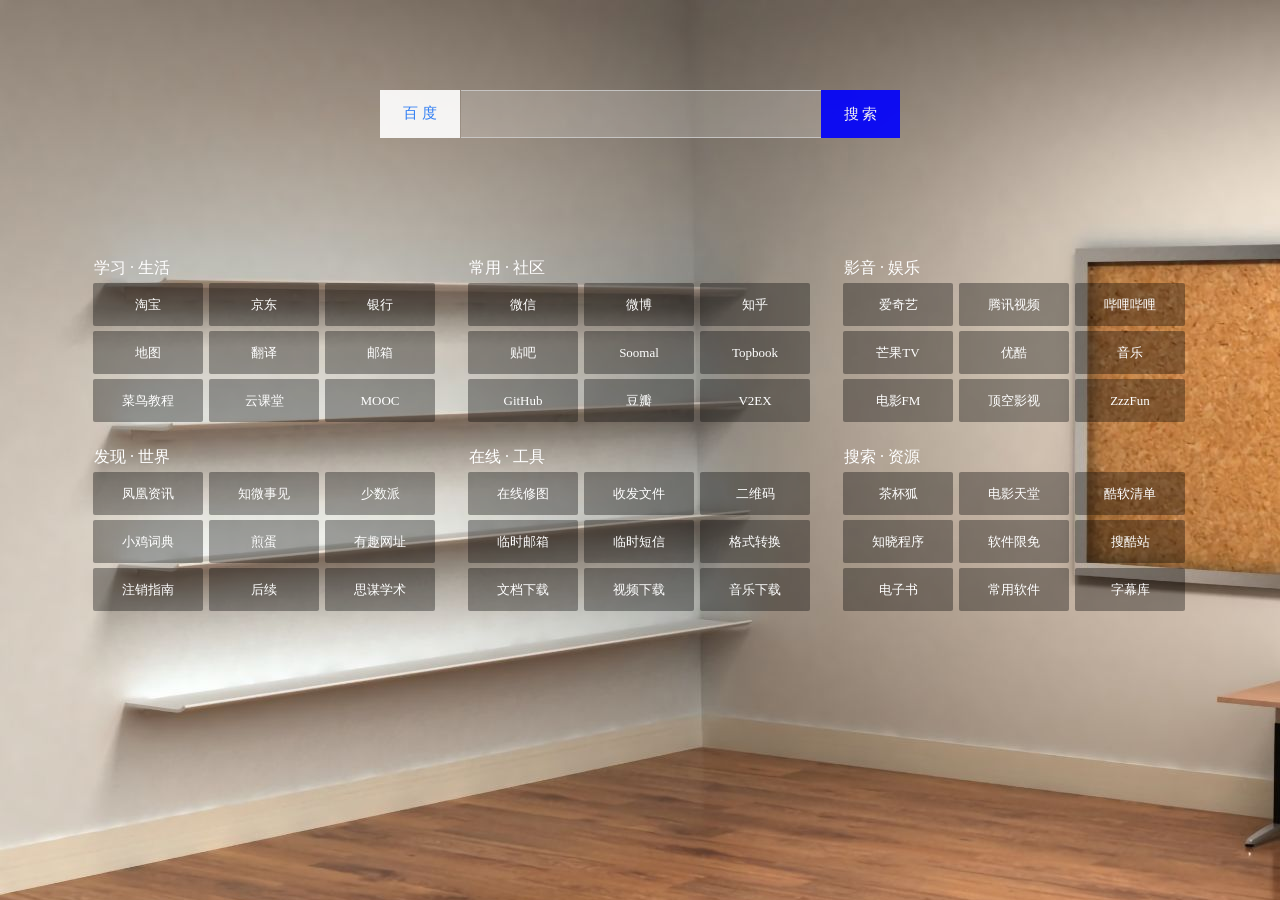
==== commit 2ea5167b: "111" ====
--- a/a/index.html
+++ b/a/index.html
@@ -1,14 +1,181 @@
 <!DOCTYPE html>
-<html lang="en">
-<head>
-    <meta charset="UTF-8">
-    <meta http-equiv="X-UA-Compatible" content="IE=edge">
-    <meta name="viewport" content="width=device-width, initial-scale=1.0">
-    <title>测试用</title>
-</head>
-<body>
-    <h1>nihao</h1>
-    <p><a href="www.baidu.com" target = "_blank">百度</a></p>
-    <p><a ip="www.sogou.com">搜狗</a></p>
-</body>
-</html>+<html>
+
+	<head>
+		<meta http-equiv="Content-Type" content="text/html; charset=UTF-8">
+		<title>monster's personal web sites</title>
+		<meta name="viewport"
+			content="width=device-width, initial-scale=1.0, user-scalable=no, minimum-scale=1.0, maximum-scale=1.0" />
+		<meta content="telephone=no,email=no" name="format-detection">
+		<meta content="yes" name="apple-mobile-web-app-capable">
+		<meta name="apple-mobile-web-app-status-bar-style" content="black" />
+		<meta name="apple-touch-fullscreen" content="yes" />
+		<meta name="keywords" content="网址导航" />
+		<meta name="description" content="一个简单美观可自定义的网址导航" />
+		<link rel="shortcut icon" href="img/favicon.ico"> 
+		<!-- 注意！为了优化演示站访问速度下方两行引用的是CDN上的CSS文件地址，请修改为自己的样式文件地址 -->
+		<link rel="stylesheet" type="text/css" href="css/style.css" />
+		<link rel="stylesheet" type="text/css" href="css/yidong.css" />
+		<!-- 本项目开源地址：https://github.com/appexplore/jianavi 请勿完全抄袭源码，请勿声明自己是原创 -->
+	</head>
+
+	<body background="img/1.jpg">
+
+		<!-- 搜索栏start -->
+		<div class="baidu baidu-2">
+			<form name="f" action="https://www.baidu.com/s" target="_blank">
+				<div class="Select-box-2" id="baidu">
+					<ul>
+						<li class="this_s">百 度</li>
+						<li class="miji_s">多 吉</li>
+						<li class="bing_s">必 应</li>
+						<li class="google_s">谷 歌</li>
+						<li class="baidu_s">百 度</li>
+					</ul>
+				</div>
+				<div class="in5">
+					<input name="wd" id="kw-2" maxlength="100" autocomplete="off" type="text">
+					<div class="qingkong" id="qingkong" title="清空">x</div>
+				</div>
+				<input value="搜 索" id="su-2" type="submit">
+			</form>
+			<ul class="keylist"></ul>
+		</div>
+		<!-- 搜索栏end -->
+
+		<!-- 内容start -->
+		<div class="body">
+			<div class="content">
+				<div class="jianjie">
+					<div class="jj-list">
+						<div class="jj-list-tit">学习 · 生活</div>
+						<ul class="jj-list-con">
+							<li><a href="https://www.taobao.com/" class="link-3" target="_blank" rel="nofollow">淘宝</a></li>
+							<li><a href="https://www.jd.com/" class="link-3" target="_blank" rel="nofollow">京东</a></li>
+							<li><a href="http://123.sogou.com/shwz/yinhang.html" class="link-3" target="_blank"
+									rel="nofollow">银行</a></li>
+							<li><a href="https://www.amap.com/" class="link-3" target="_blank" rel="nofollow">地图</a></li>
+							<li><a href="https://translate.google.cn/" class="link-3" target="_blank" rel="nofollow">翻译</a>
+							</li>
+							<li><a href="https://hao.qq.com/qita/youxiang.html" class="link-3" target="_blank"
+									rel="nofollow">邮箱</a></li>
+							<li><a href="https://www.runoob.com/" class="link-3" target="_blank" rel="nofollow">菜鸟教程</a>
+							</li>
+							<li><a href="https://study.163.com/" class="link-3" target="_blank" rel="nofollow">云课堂</a></li>
+							<li><a href="https://www.icourse163.org/" class="link-3" target="_blank" rel="nofollow">MOOC</a>
+							</li>
+						</ul>
+					</div>
+					<div class="jj-list">
+						<div class="jj-list-tit">常用 · 社区</div>
+						<ul class="jj-list-con">
+							<li><a href="https://wx.qq.com/" class="link-3" target="_blank" rel="nofollow">微信</a></li>
+							<li><a href="https://weibo.com/" class="link-3" target="_blank" rel="nofollow">微博</a></li>
+							<li><a href="https://www.zhihu.com/" class="link-3" target="_blank" rel="nofollow">知乎</a></li>
+							<li><a href="https://tieba.baidu.com/" class="link-3" target="_blank" rel="nofollow">贴吧</a></li>
+							<li><a href="http://www.soomal.com/" class="link-3" target="_blank" rel="nofollow">Soomal</a>
+							</li>
+							<li><a href="https://topbook.cc/overview" class="link-3" target="_blank"
+									rel="nofollow">Topbook</a></li>
+							<li><a href="https://github.com/" class="link-3" target="_blank" rel="nofollow">GitHub</a></li>
+							<li><a href="https://www.douban.com/" class="link-3" target="_blank" rel="nofollow">豆瓣</a></li>
+							<li><a href="https://www.v2ex.com/" class="link-3" target="_blank" rel="nofollow">V2EX</a></li>
+						</ul>
+					</div>
+					<div class="jj-list">
+						<div class="jj-list-tit">影音 · 娱乐</div>
+						<ul class="jj-list-con">
+							<li><a href="https://www.iqiyi.com/" class="link-3" target="_blank" rel="nofollow">爱奇艺</a></li>
+							<li><a href="https://v.qq.com/" class="link-3" target="_blank" rel="nofollow">腾讯视频</a></li>
+							<li><a href="https://www.bilibili.com/" class="link-3" target="_blank" rel="nofollow">哔哩哔哩</a>
+							</li>
+							<li><a href="https://www.mgtv.com/" class="link-3" target="_blank" rel="nofollow">芒果TV</a></li>
+							<li><a href="https://www.youku.com/" class="link-3" target="_blank" rel="nofollow">优酷</a></li>
+							<li><a href="https://music.163.com/" class="link-3" target="_blank" rel="nofollow">音乐</a></li>
+							<li><a href="https://dianying.fm/" class="link-3" target="_blank" rel="nofollow">电影FM</a></li>
+							<li><a href="https://www.dikotv.com/" class="link-3" target="_blank" rel="nofollow">顶空影视</a>
+							</li>
+							<li><a href="http://www.zzzfun.com/" class="link-3" target="_blank" rel="nofollow">ZzzFun</a>
+							</li>
+						</ul>
+					</div>
+					<div class="jj-list">
+						<div class="jj-list-tit">发现 · 世界</div>
+						<ul class="jj-list-con">
+							<li><a href="https://news.ifeng.com/" class="link-3" target="_blank" rel="nofollow">凤凰资讯</a>
+							</li>
+							<li><a href="https://ef.zhiweidata.com/#!/index" class="link-3" target="_blank"
+									rel="nofollow">知微事见</a></li>
+							<li><a href="https://sspai.com/" class="link-3" target="_blank" rel="nofollow">少数派</a></li>
+							<li><a href="https://jikipedia.com/" class="link-3" target="_blank" rel="nofollow">小鸡词典</a></li>
+							<li><a href="https://jandan.net/" class="link-3" target="_blank" rel="nofollow">煎蛋</a></li>
+							<li><a href="https://youquhome.com/" class="link-3" target="_blank" rel="nofollow">有趣网址</a></li>
+							<li><a href="https://zhuxiao.wiki/" class="link-3" target="_blank" rel="nofollow">注销指南</a>
+							</li>
+							<li><a href="https://houxu.app/" class="link-3" target="_blank" rel="nofollow">后续</a></li>
+							<li><a href="https://ac.scmor.com/" class="link-3" target="_blank" rel="nofollow">思谋学术</a></li>
+						</ul>
+					</div>
+					<div class="jj-list">
+						<div class="jj-list-tit">在线 · 工具</div>
+						<ul class="jj-list-con">
+							<li><a href="https://www.photopea.com/" class="link-3" target="_blank"
+									rel="nofollow">在线修图</a></li>
+							<li><a href="https://cowtransfer.com/" class="link-3" target="_blank" rel="nofollow">收发文件</a>
+							</li>
+							<li><a href="https://cli.im/" class="link-3" target="_blank" rel="nofollow">二维码</a></li>
+							<li><a href="https://www.linshiyouxiang.net" class="link-3" target="_blank"
+									rel="nofollow">临时邮箱</a></li>
+							<li><a href="https://www.materialtools.com/" class="link-3" target="_blank"
+									rel="nofollow">临时短信</a></li>
+							<li><a href="https://convertio.co/zh/" class="link-3" target="_blank" rel="nofollow">格式转换</a>
+							</li>
+							<li><a href="http://www.hiwenku.com/" class="link-3" target="_blank" rel="nofollow">文档下载</a>
+							</li>
+							<li><a href="https://weibomiaopai.com/" class="link-3" target="_blank" rel="nofollow">视频下载</a>
+							</li>
+							<li><a href="https://www.eggvod.cn/music/" class="link-3" target="_blank" rel="nofollow">音乐下载</a>
+							</li>
+						</ul>
+					</div>
+					<div class="jj-list">
+						<div class="jj-list-tit">搜索 · 资源</div>
+						<ul class="jj-list-con">
+							<li><a href="https://www.cupfox.com/" class="link-3" target="_blank" rel="nofollow">茶杯狐</a></li>
+							<li><a href="https://www.dy2018.com/" class="link-3" target="_blank" rel="nofollow">电影天堂</a></li>
+							<li><a href="https://www.coolist.net/" class="link-3" target="_blank" rel="nofollow">酷软清单</a>
+							</li>
+							<li><a href="https://minapp.com/" class="link-3" target="_blank" rel="nofollow">知晓程序</a></li>
+							<li><a href="https://zhengbanxianmian.com/" class="link-3" target="_blank"
+									rel="nofollow">软件限免</a></li>
+							<li><a href="https://www.soukuzhan.com/" class="link-3" target="_blank"
+									rel="nofollow">搜酷站</a></li>
+							<li><a href="https://www.jiumodiary.com/" class="link-3" target="_blank" rel="nofollow">电子书</a>
+							</li>
+							<li><a href="https://pan.appts.cn/" class="link-3" target="_blank" rel="nofollow">常用软件</a>
+							</li>
+							<li><a href="http://www.zimuku.la/" class="link-3" target="_blank" rel="nofollow">字幕库</a></li>
+						</ul>
+					</div>
+				</div>
+				<!-- 内容end -->
+
+				<!-- 底部版权start -->
+				<!-- 开源不易，请保留下方本项目开源地址 -->
+				<!-- 如果您不愿意保留下方本项目开源地址，请打赏并留言您的网址 >> https://afdian.net/@appts -->
+
+				<div class="footer1">Copyright © 2021
+					<a href="https://www.appts.cn/" style="color:#ffffff;" target="_blank" rel="nofollow">软件探索 </a>
+					<!-- 请保留下方开源地址-->
+					<a href="https://github.com/appexplore/jianavi" style="color:#ffffff;" target="_blank" rel="nofollow">开源 </a>
+				</div>
+			</div>
+				<!-- 底部版权end -->
+		</div>
+
+		<!-- 注意！为了优化演示站访问速度下方两行引用的是CDN上的js文件地址，请修改为自己的样式文件地址 -->
+		<script type="text/javascript" src="js/jquery.js"></script>
+		<script type="text/javascript" src="js/js.js"></script>
+	</body>
+
+</html>
--- a/a/css/style.css
+++ b/a/css/style.css
@@ -0,0 +1,414 @@
+*{ margin: 0; padding: 0; font-family: "微软雅黑"}
+body, ul, li, h1, h2, h3, h4, h5, h6, p, form, dl, dt, dd { margin: 0px; padding: 0px; font-size: 14px; font-weight: normal;}
+img { border-style: none;}
+li{ list-style: none; float: left}
+a{ text-decoration: none}
+<!-- 注意！为了优化演示站访问速度下方引用的是CDN上的背景图片文件地址，请修改为自己的背景图片文件地址 -->
+body {	
+    background-image: url(https://z3.ax1x.com/2021/08/02/fCQ6Fs.jpg);
+	background-size: cover;
+	background-repeat: no-repeat;
+	background-attachment: fixed;
+}
+
+/*百度搜索*/
+.baidu{
+	float: left;
+	margin: 8px 0;
+	margin-left: 100px;
+	}
+.baidu form{
+	position: relative
+}
+#Select{
+	float: left;
+	border: 1px solid #ccc	
+	}
+
+.Select-box{
+	text-align: center;
+	float: left;
+	position: relative;
+	}
+.Select-box ul{
+	height: 40px;
+	position: absolute;
+	left: -1px;
+	top: 0px;
+	z-index: 9999;
+	background: #FFF;
+	border: 1px solid #ccc;
+	border-top: none;
+	overflow: hidden
+	}
+.Select-box li{
+	width: 60px;
+	line-height: 40px;
+	font-size: 14px;
+	color: #484848;
+	border: 0;
+	cursor: pointer;
+	}
+.Select-box li:hover{
+	background: #3385ff;
+	color: #FFF;
+	}
+.Select-box .this_s{
+	color: #317ef3;
+	}
+.Select-box .this_s:hover{
+	background: #FFF;
+	color: #317ef3;
+	}
+	
+.qingkong{
+	position: absolute;
+	right: 95px;
+	top: 12px;
+	width: 18px;
+	height: 18px;
+	background: rgba(0,0,0,0.1);
+	border-radius: 18px;
+	line-height: 16px;
+	color: #666666;
+	cursor: pointer;
+	text-align: center;
+	font-size: 14px;
+	display: none;
+}
+.qingkong:hover{
+	background: rgba(0,0,0,0.2);
+}
+.qingkong:active{
+	background: rgba(0,0,0,0.3);
+}
+.content{
+	width: 1100px;	
+    position: absolute; 
+    left: 50%;
+    transform: translateX(-50%);
+    top:25%;
+}
+.qingkong{
+	right: 115px;
+	top: 15px;
+}
+/*内容区域*/
+.body{
+	width: 100%;
+	height: auto;
+	z-index: 1;
+}
+.bg-2{
+	padding-top: 60px;
+}
+.content{
+	width: 1100px;
+	overflow: hidden;
+	margin: 30px auto;
+}
+	
+	
+.nav-list{
+	width: 1100px;
+	}
+
+/*优秀网站推荐*/
+
+/*小分栏*/
+.mix-content{
+	width: 1120px;
+	margin: 0 auto;
+	overflow: hidden;
+}
+
+.left-tips{
+	font-size: 12px;
+	color: #959595;
+	float: left;
+}
+.right-tips{
+	font-size: 12px;
+	color: #959595;
+	float: right;
+}
+
+.tit-style2{
+	margin-top: 35px;
+	padding: 0 50px;
+	padding-top: 30px;
+	line-height: 40px;
+	border-top: 2px solid #FFF;
+	border-bottom: 2px solid #FFF;
+	display: inline-block;
+
+}
+
+.min-tit{
+	font-size: 15px;
+	color: #959595;
+}
+
+/*-----------------------------简洁版样式定义- 开始---------------------------------------------------*/
+
+.baidu-2{
+	width: 100%;
+	height: 110px;
+	margin: 0 auto;
+	background: none;
+	padding-top: 90px;
+	z-index: 1;
+	}
+.baidu-2 form{
+	width: 520px;
+	margin: 0 auto;
+}
+.baidu-2 input{
+	padding: 13px 8px;
+	opacity: 0.9;
+	font-size: 15px;
+	}
+#Select-2{
+	float: left;
+	}
+
+.Select-box-2{
+	text-align: center;
+	float: left;
+	position: relative;
+	}
+.Select-box-2 ul{
+	height: 48px;
+	position: absolute;
+	left: 0px;
+	top: 0px;
+	z-index: 9999;
+	background: rgba(255,255,255,0.9);
+	border: none;
+	overflow: hidden
+	}
+.Select-box-2 li{
+	width: 60px;
+	line-height: 46px;
+	font-size: 15px;
+	color: #484848;
+	border: 0;
+	cursor: pointer;
+	width: 80px;
+	}
+.Select-box-2 li:hover{
+	background: #3385ff;
+	color: #FFF;
+	}
+.Select-box-2 .this_s{
+	color: #317ef3;
+	width: 80px;
+	}
+.Select-box-2 .this_s:hover{
+	background: none;
+	color: #317ef3;
+	}
+
+	#kw-2 {
+    width: 413px;
+    outline: 0;
+    border: 1px solid #ccc;
+    background: rgba(255,255,255,0.2);
+    color: #000000;
+    padding-left: 8px;
+    font-weight: bold;
+    height: 48px;
+    box-sizing: border-box;
+}
+#su-2{
+	width: 90px;
+	background: blue;
+	
+	border-top: #3385ff 1px solid;
+	border-bottom: 1px solid #2d78f4;
+	color: #FFF;
+	cursor: pointer;
+	/*去轮廓阴影*/
+	outline: none;
+	height: 48px;
+	border: none;
+	}	
+#su-2:hover{
+	background: blue;
+	border-bottom: 1px solid blue;
+	}
+#su-2:active{
+	background: blue;
+	box-shadow: inset 1px 1px 3px blue;
+	-webkit-box-shadow: inset 1px 1px 3px blue;
+	}
+
+
+.jianjie{
+	width: 1170px;
+	z-index: 1;
+}
+.jj-list{
+	width: 350px;
+	margin-right: 25px;
+	float: left;
+	margin-bottom: 20px;
+	z-index: 1;
+}
+.jj-list-tit{
+	font-size: 16px;
+	line-height: 25px;
+	color: #ffffff;
+	padding-left: 4px;
+	z-index: 1;
+}
+.jj-list-con{
+	overflow: hidden;
+	z-index: 1;
+}
+.jj-list-con li{
+	width: 110px;
+	margin: 3px 3px;
+}
+.link-3{
+	display: block;
+	background: rgba(0,0,0,.35);
+	color: #FFF;
+	font-size: 13px;
+	text-align: center;
+	line-height: 35px;
+	padding: 4px 0;
+	border-radius: 2px;
+	transition: all 0.2s;
+	z-index: 1;
+}
+.link-3:hover{
+	background: rgba(0,0,0,.45);
+	font-size: 15px;
+	font-weight: bold
+}
+
+.footer {  
+	color: #ffffff;
+    font-size: 12px;
+    text-align: center;
+    position: absolute;
+    bottom: 2%;
+    left: 50%;
+    transform: translateX(-50%);
+}
+
+.footer1{
+	display: none;
+}
+
+
+
+/*-----------------------------简洁版样式定义- 结束---------------------------------------------------*/
+
+
+div#baidu {
+    width: 80px;
+    /* height: 50px; */
+    height: 1.2rem;
+    /* background-color: #fff; */
+    box-sizing: border-box;
+    text-align: center;
+}
+
+.baidu-2 form {
+    max-width: 520px;
+    width: 80%;
+    display: flex;
+    justify-content: space-between;
+    height: 1.2rem;
+    padding: 0;
+    z-index: 2;
+}
+
+.in5 {
+    width: calc(100% - 160px);
+    position: relative;
+    box-sizing: border-box;
+}
+
+div#qingkong {
+    position: absolute;
+    right: 8px;
+    top: 50%;
+    transform: translateY(-50%);
+    line-height: 14px;
+    color: #e6e6e6;
+}
+
+input#su-2 {
+    width: 79px;
+    box-sizing: border-box;
+}
+
+#kw-2 {
+    width: 100%;
+    border-left: none;
+    border-right: none;
+}
+
+@media screen and (max-width: 768px) {
+	ul.keylist {
+	    width: calc(80% - 0px) !important;
+	}
+	/*整个表单宽度*/
+	.baidu-2 form{
+		
+	}
+	div.in5 {
+	    width: calc(100% - 80px);
+	}
+	input#su-2{
+		position: absolute;
+    	right: 0;
+	}
+}
+.keylist {
+    max-width: 360px;
+    width: calc(80% - 160px);
+    box-sizing: border-box;
+    z-index: 52;
+    margin: auto;
+}
+
+ul.keylist {
+    outline: 0;
+    background: #fff;
+    color: #000000;
+    font-weight: bold;
+    position: relative;
+}
+ul.keylist li {
+    float: none;
+    padding: 3px 8px;
+}
+.keylist li:hover{
+	background-color:#f1f1f1;
+}
+.keylist li.active{
+	background-color:#f1f1f1;
+}
+body, ul, li, h1, h2, h3, h4, h5, h6, p, form, dl, dt, dd {
+    z-index: 1;
+}
+
+.z_m_i {
+    padding: 10px 20px 0;
+    box-sizing: border-box;
+    position: relative;
+}
+
+.jj-list-con li{
+	position: relative;
+	height: 42px;
+}
+
+.jj-list-con li:hover .i_r_remove{
+	display: block;
+}
+
--- a/a/css/yidong.css
+++ b/a/css/yidong.css
@@ -0,0 +1,109 @@
+@media screen and (max-width:768px) {
+	*{
+		margin:0;padding: 0;
+	}
+
+	html,body{
+		height: 100%;
+		width: 100%;
+	}
+	/*内容样式，使用flex布局*/
+	.content{
+		width: 15rem;
+		display: flex;
+  		flex-direction: column;
+ 		justify-content: space-around;
+  		align-items: center;
+  		/*height: 46rem;*/
+  		position: absolute;
+  		top:26%;
+}
+	/*搜索框总体样式*/
+	.baidu{
+		position: relative;
+		width: 14rem;
+		height: 2.6rem;
+		left: 50%;
+		transform: translateX(-50%);
+	}
+
+	.baidu-2{
+		height: 2.6rem;
+	}
+
+/*取消多级搜索，只保留百度*/
+	#Select-2{
+		position: absolute;
+		left: 0;
+	}
+
+	.Select-box-2{
+		display: none;
+		float: none;
+	}
+
+	.Select-box-2  li{
+		background-color: yellow;
+		display: none;
+		float: none;
+	}
+	/*输入框样式*/
+	#kw-2{
+		width: 10rem;
+		height: 1.2rem;
+		border:0;
+		position: absolute;
+		padding-left: 10px;
+	}
+	/*搜索框样式*/
+	#su-2 {
+	    width: 3rem;
+	    text-align: center;
+	    line-height: 0rem;
+	    position: absolute;
+	    background-color: blue;
+	    border-color: blue;
+	    right: 1rem;
+	    border-radius: 0;
+	    height: 1.2rem;
+	}
+	#su-2:hover{
+		background-color: blue;
+	}
+
+	#su-2:avtive{
+		background-color: blue;
+		box-shadow: none;	
+	}
+	
+	/*content下的所有div宽度*/
+	.content div{
+		width: 100%;
+	}
+	/*每个选择框的宽度*/
+	.content li{
+		width: 4.69rem;
+	}
+	/*放弃content外的footer*/
+	.footer{  
+		display: none;
+	}
+	/*移动端使用的footer*/
+	.footer1{
+		display: block;
+		text-align: center;
+		position: relative;
+		padding-top: 10px;
+		bottom: 0;
+		color:white;
+	}
+
+	input[type="button"], input[type="submit"], input[type="reset"] {
+
+	-webkit-appearance: none;
+
+	}
+
+	textarea {  -webkit-appearance: none;}  
+	
+}
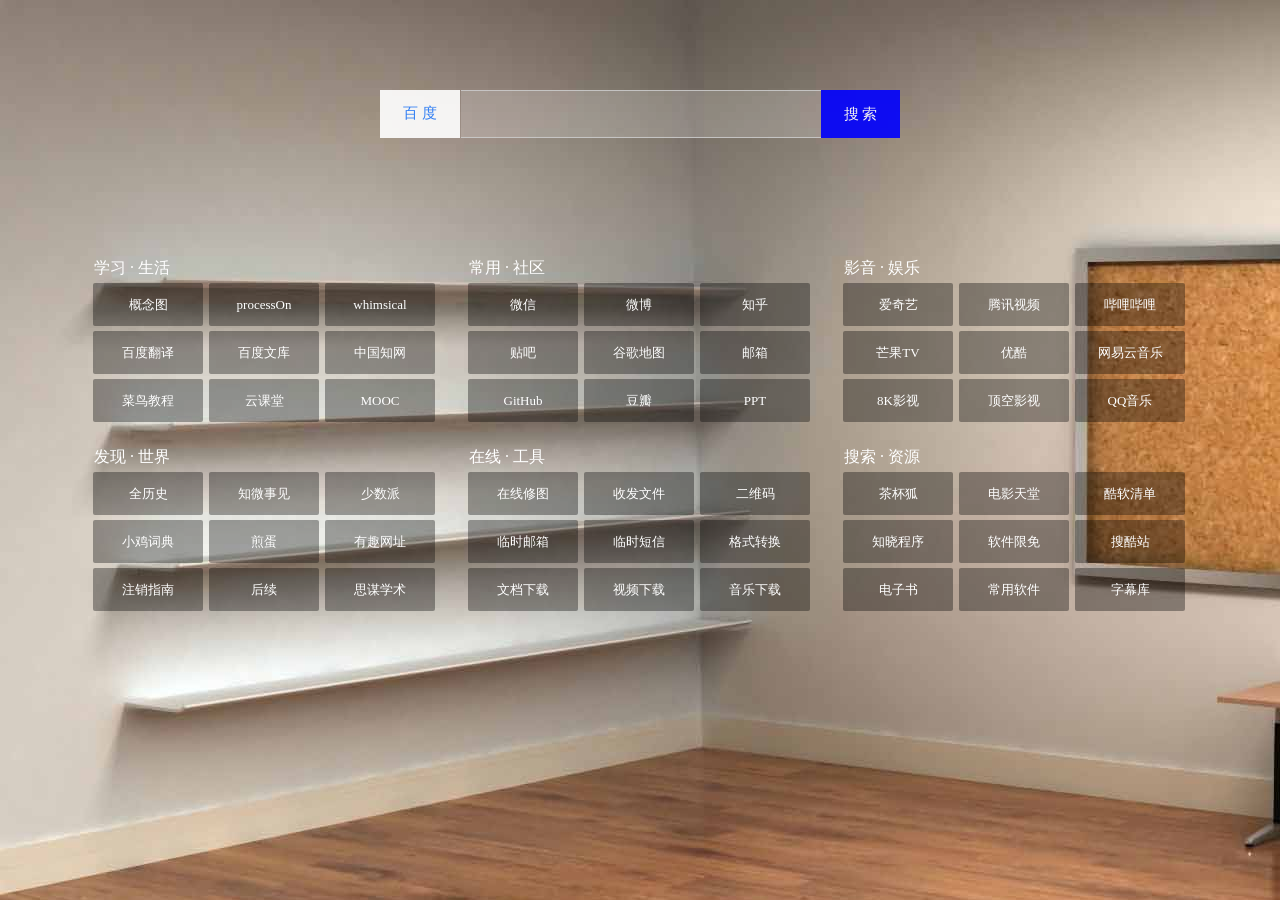
==== commit d952fc17: "111" ====
--- a/a/index.html
+++ b/a/index.html
@@ -19,7 +19,7 @@
 		<!-- 本项目开源地址：https://github.com/appexplore/jianavi 请勿完全抄袭源码，请勿声明自己是原创 -->
 	</head>
 
-	<body background="img/1.jpg">
+	<body background="img/2.jpg">
 
 		<!-- 搜索栏start -->
 		<div class="baidu baidu-2">
@@ -50,15 +50,14 @@
 					<div class="jj-list">
 						<div class="jj-list-tit">学习 · 生活</div>
 						<ul class="jj-list-con">
-							<li><a href="https://www.taobao.com/" class="link-3" target="_blank" rel="nofollow">淘宝</a></li>
-							<li><a href="https://www.jd.com/" class="link-3" target="_blank" rel="nofollow">京东</a></li>
-							<li><a href="http://123.sogou.com/shwz/yinhang.html" class="link-3" target="_blank"
-									rel="nofollow">银行</a></li>
-							<li><a href="https://www.amap.com/" class="link-3" target="_blank" rel="nofollow">地图</a></li>
-							<li><a href="https://translate.google.cn/" class="link-3" target="_blank" rel="nofollow">翻译</a>
-							</li>
-							<li><a href="https://hao.qq.com/qita/youxiang.html" class="link-3" target="_blank"
-									rel="nofollow">邮箱</a></li>
+							<li><a href="https://www.lynkage.cn/" class="link-3" target="_blank" rel="nofollow">概念图</a></li>
+							<li><a href="https://www.processon.com/diagrams/" class="link-3" target="_blank" rel="nofollow">processOn </a></li>
+							<li><a href="http://whimsical.com/" class="link-3" target="_blank" rel="nofollow">whimsical</a></li>
+							
+							<li><a href="https://translate.google.cn/" class="link-3" target="_blank" rel="nofollow">百度翻译</a></li>
+							<li><a href="https://wenku.baidu.com/" class="link-3" target="_blank" rel="nofollow">百度文库</a></li>
+							<li><a href="https://www.cnki.net/" class="link-3" target="_blank" rel="nofollow">中国知网</a></li>
+									
 							<li><a href="https://www.runoob.com/" class="link-3" target="_blank" rel="nofollow">菜鸟教程</a>
 							</li>
 							<li><a href="https://study.163.com/" class="link-3" target="_blank" rel="nofollow">云课堂</a></li>
@@ -72,14 +71,14 @@
 							<li><a href="https://wx.qq.com/" class="link-3" target="_blank" rel="nofollow">微信</a></li>
 							<li><a href="https://weibo.com/" class="link-3" target="_blank" rel="nofollow">微博</a></li>
 							<li><a href="https://www.zhihu.com/" class="link-3" target="_blank" rel="nofollow">知乎</a></li>
+							
 							<li><a href="https://tieba.baidu.com/" class="link-3" target="_blank" rel="nofollow">贴吧</a></li>
-							<li><a href="http://www.soomal.com/" class="link-3" target="_blank" rel="nofollow">Soomal</a>
-							</li>
-							<li><a href="https://topbook.cc/overview" class="link-3" target="_blank"
-									rel="nofollow">Topbook</a></li>
+							<li><a href="http://www.gditu.net/" class="link-3" target="_blank" rel="nofollow">谷歌地图</a></li>							
+							<li><a href="https://hao.qq.com/qita/youxiang.html" class="link-3" target="_blank"rel="nofollow">邮箱</a></li>
+							
 							<li><a href="https://github.com/" class="link-3" target="_blank" rel="nofollow">GitHub</a></li>
 							<li><a href="https://www.douban.com/" class="link-3" target="_blank" rel="nofollow">豆瓣</a></li>
-							<li><a href="https://www.v2ex.com/" class="link-3" target="_blank" rel="nofollow">V2EX</a></li>
+							<li><a href="https://pptsupermarket.com/" class="link-3" target="_blank" rel="nofollow">PPT</a></li>
 						</ul>
 					</div>
 					<div class="jj-list">
@@ -87,31 +86,30 @@
 						<ul class="jj-list-con">
 							<li><a href="https://www.iqiyi.com/" class="link-3" target="_blank" rel="nofollow">爱奇艺</a></li>
 							<li><a href="https://v.qq.com/" class="link-3" target="_blank" rel="nofollow">腾讯视频</a></li>
-							<li><a href="https://www.bilibili.com/" class="link-3" target="_blank" rel="nofollow">哔哩哔哩</a>
-							</li>
+							<li><a href="https://www.bilibili.com/" class="link-3" target="_blank" rel="nofollow">哔哩哔哩</a></li>
+							
 							<li><a href="https://www.mgtv.com/" class="link-3" target="_blank" rel="nofollow">芒果TV</a></li>
 							<li><a href="https://www.youku.com/" class="link-3" target="_blank" rel="nofollow">优酷</a></li>
-							<li><a href="https://music.163.com/" class="link-3" target="_blank" rel="nofollow">音乐</a></li>
-							<li><a href="https://dianying.fm/" class="link-3" target="_blank" rel="nofollow">电影FM</a></li>
-							<li><a href="https://www.dikotv.com/" class="link-3" target="_blank" rel="nofollow">顶空影视</a>
-							</li>
-							<li><a href="http://www.zzzfun.com/" class="link-3" target="_blank" rel="nofollow">ZzzFun</a>
-							</li>
+							<li><a href="https://music.163.com/" class="link-3" target="_blank" rel="nofollow">网易云音乐</a></li>
+							
+							<li><a href="http://vip.8kvod.com:888/" class="link-3" target="_blank" rel="nofollow">8K影视</a></li>
+							<li><a href="https://www.dikotv.com/" class="link-3" target="_blank" rel="nofollow">顶空影视</a></li>
+							<li><a href="https://y.qq.com/" class="link-3" target="_blank" rel="nofollow">QQ音乐</a></li>
+							
 						</ul>
 					</div>
 					<div class="jj-list">
 						<div class="jj-list-tit">发现 · 世界</div>
 						<ul class="jj-list-con">
-							<li><a href="https://news.ifeng.com/" class="link-3" target="_blank" rel="nofollow">凤凰资讯</a>
-							</li>
-							<li><a href="https://ef.zhiweidata.com/#!/index" class="link-3" target="_blank"
-									rel="nofollow">知微事见</a></li>
+							<li><a href="https://www.allhistory.com/" class="link-3" target="_blank" rel="nofollow">全历史</a></li>					
+							<li><a href="https://ef.zhiweidata.com/#!/index" class="link-3" target="_blank" rel="nofollow">知微事见</a></li>						
 							<li><a href="https://sspai.com/" class="link-3" target="_blank" rel="nofollow">少数派</a></li>
+							
 							<li><a href="https://jikipedia.com/" class="link-3" target="_blank" rel="nofollow">小鸡词典</a></li>
 							<li><a href="https://jandan.net/" class="link-3" target="_blank" rel="nofollow">煎蛋</a></li>
 							<li><a href="https://youquhome.com/" class="link-3" target="_blank" rel="nofollow">有趣网址</a></li>
-							<li><a href="https://zhuxiao.wiki/" class="link-3" target="_blank" rel="nofollow">注销指南</a>
-							</li>
+							
+							<li><a href="https://zhuxiao.wiki/" class="link-3" target="_blank" rel="nofollow">注销指南</a></li>							
 							<li><a href="https://houxu.app/" class="link-3" target="_blank" rel="nofollow">后续</a></li>
 							<li><a href="https://ac.scmor.com/" class="link-3" target="_blank" rel="nofollow">思谋学术</a></li>
 						</ul>
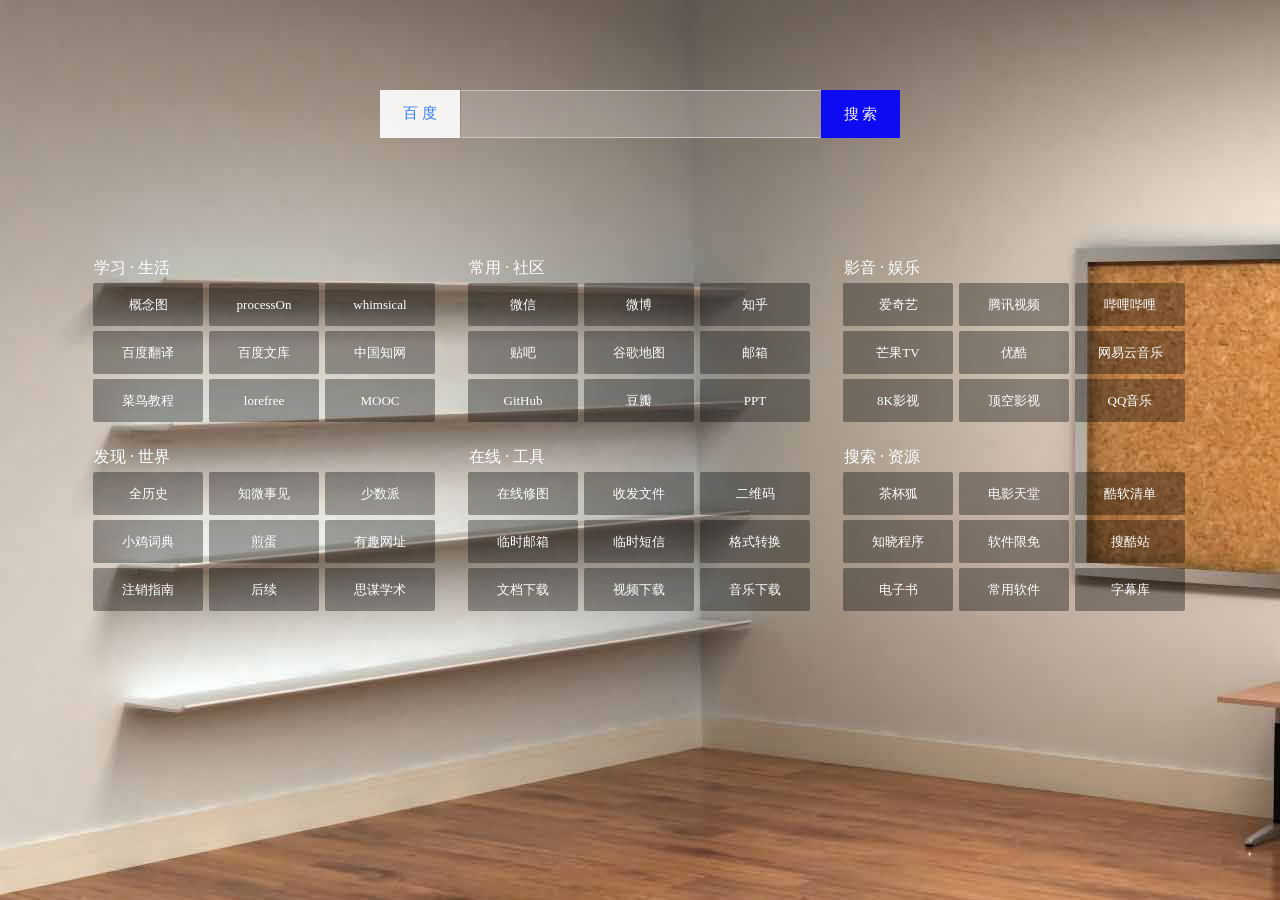
==== commit 6eb24826: "111" ====
--- a/a/index.html
+++ b/a/index.html
@@ -60,7 +60,7 @@
 									
 							<li><a href="https://www.runoob.com/" class="link-3" target="_blank" rel="nofollow">菜鸟教程</a>
 							</li>
-							<li><a href="https://study.163.com/" class="link-3" target="_blank" rel="nofollow">云课堂</a></li>
+							<li><a href="https://ebook2.lorefree.com/" class="link-3" target="_blank" rel="nofollow">lorefree</a></li>
 							<li><a href="https://www.icourse163.org/" class="link-3" target="_blank" rel="nofollow">MOOC</a>
 							</li>
 						</ul>
